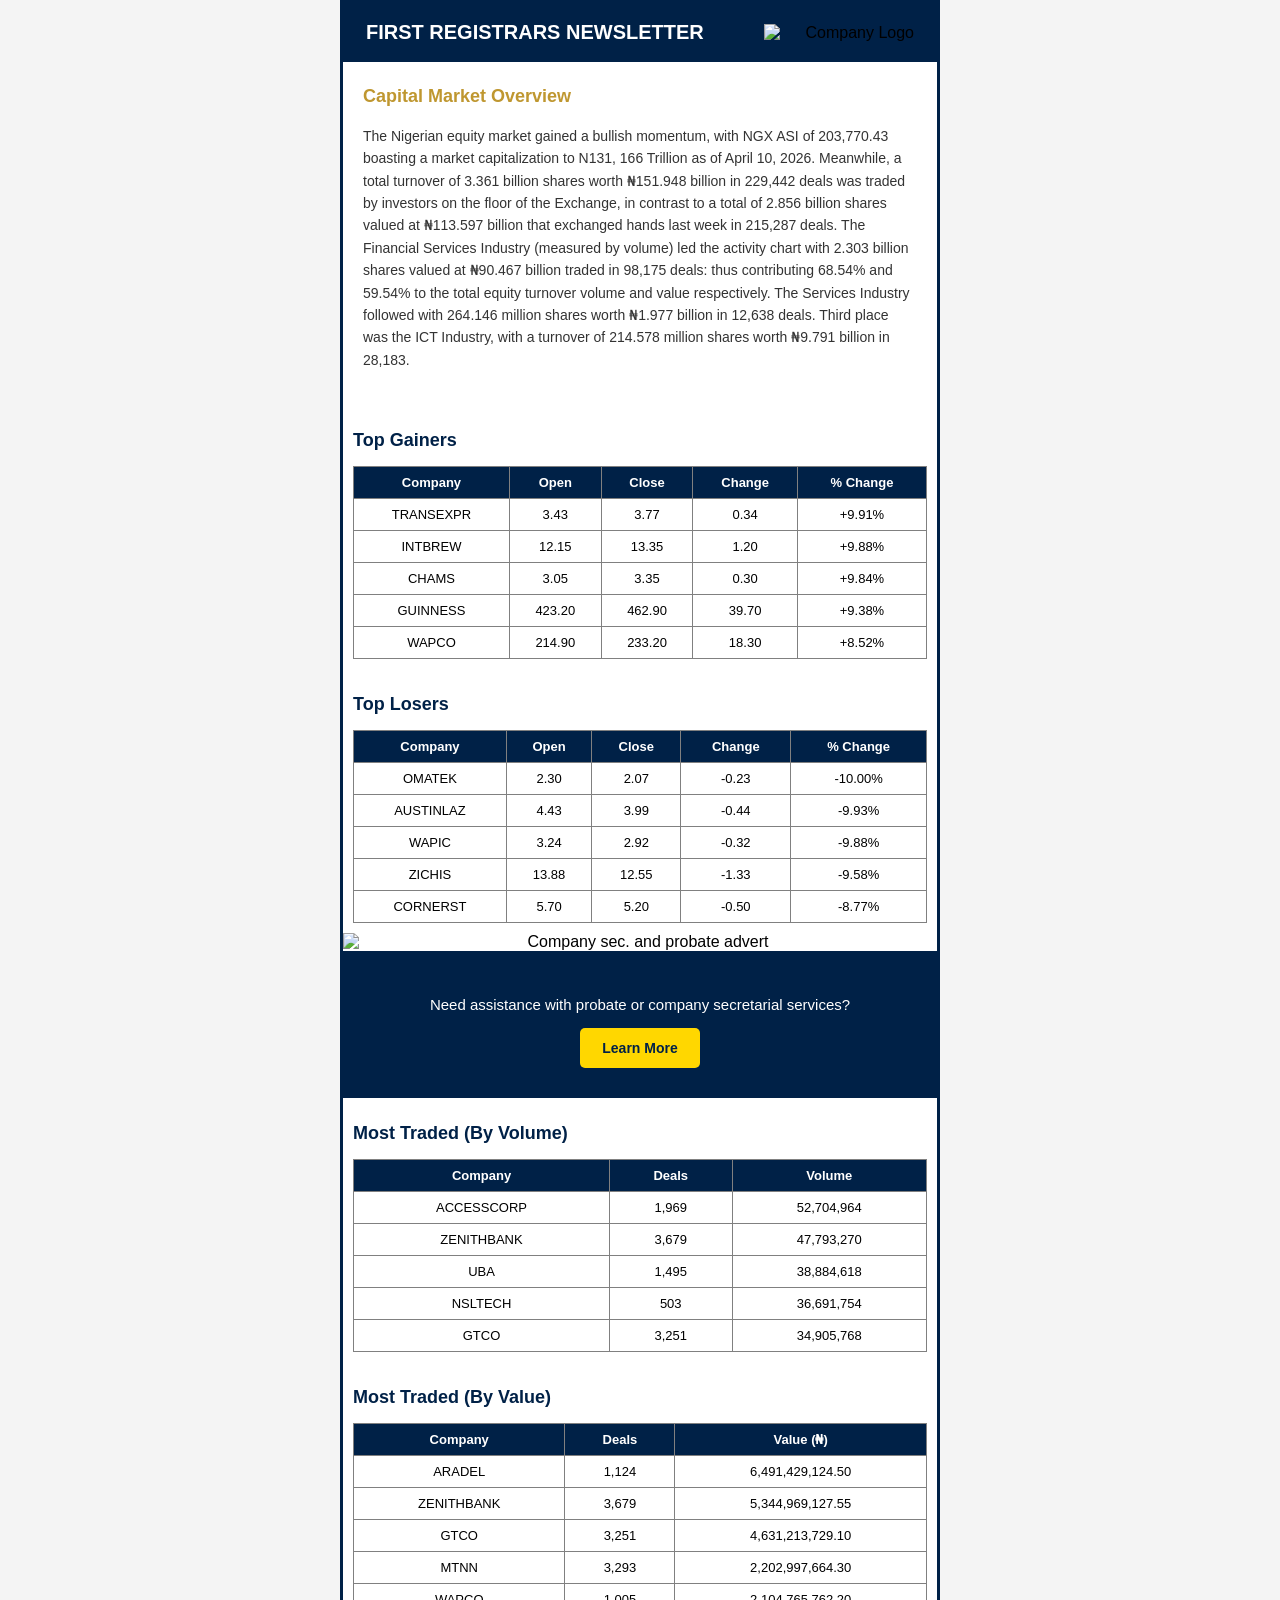
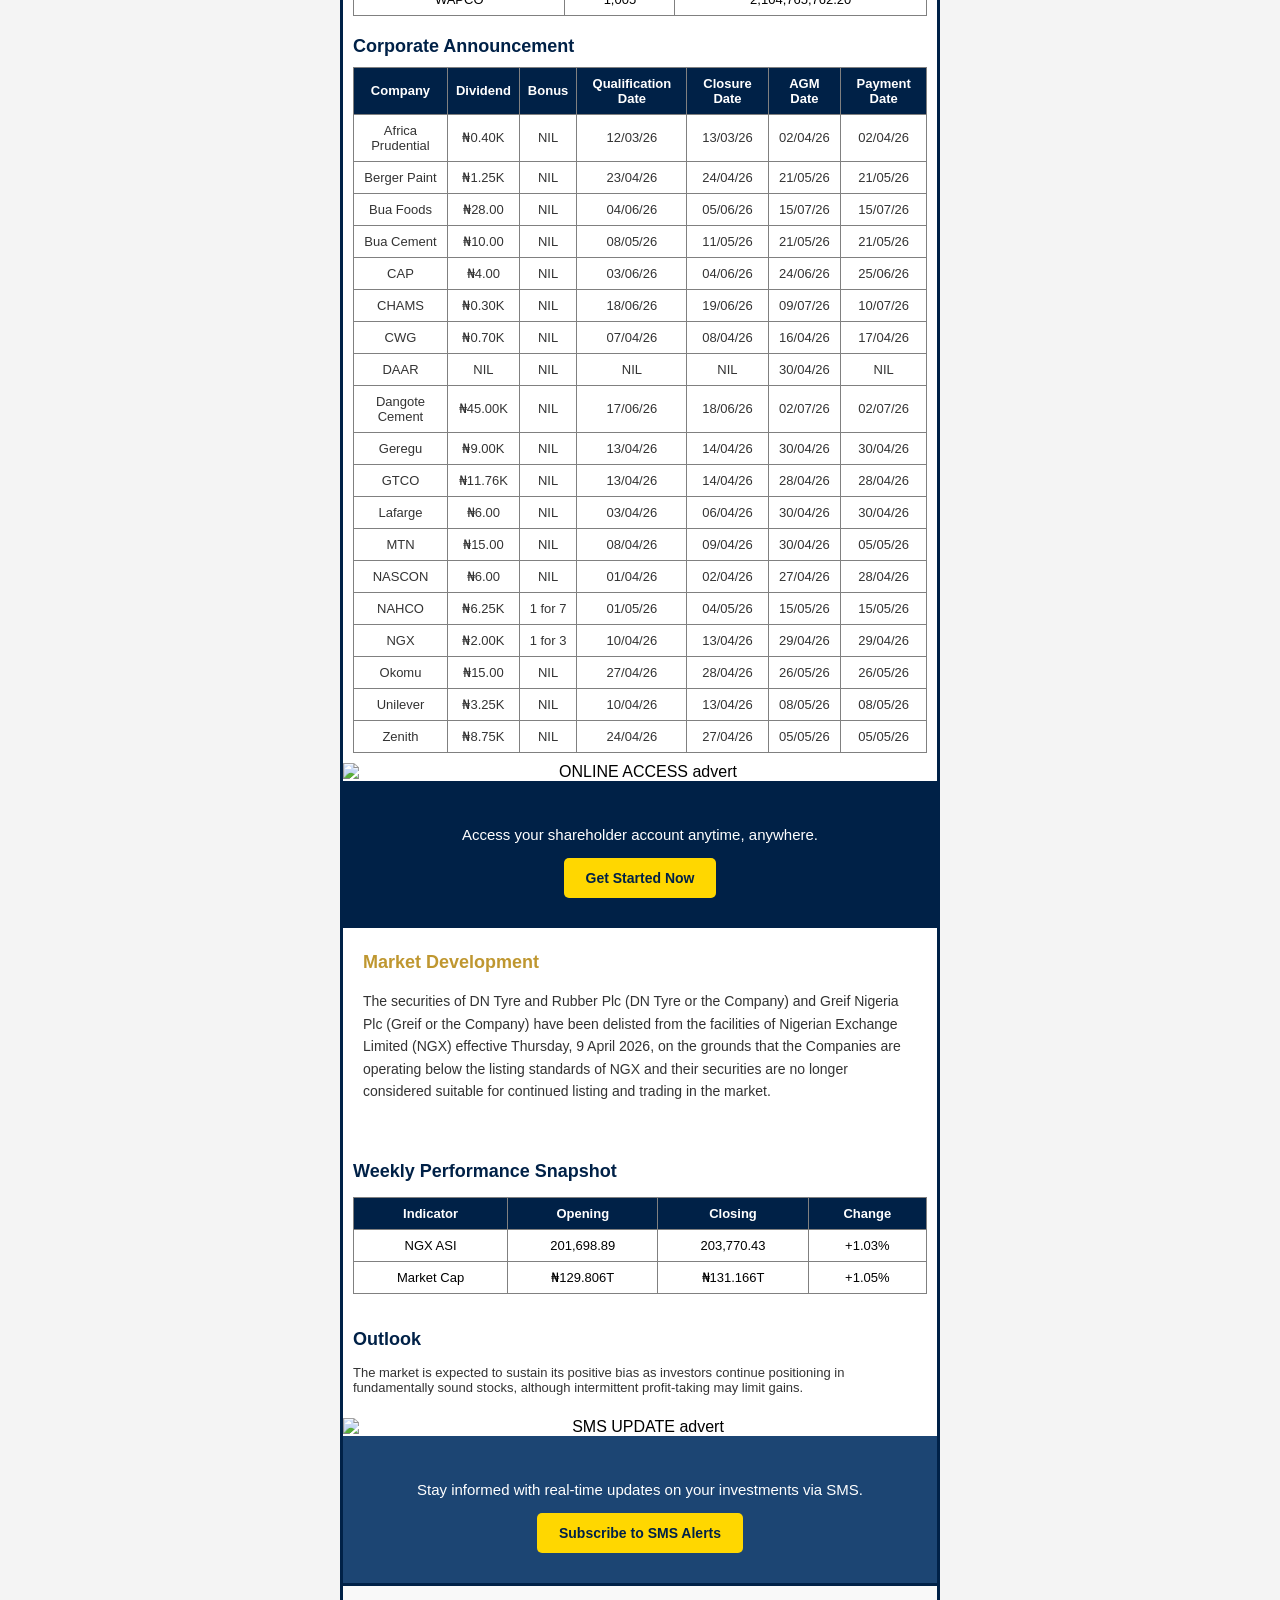
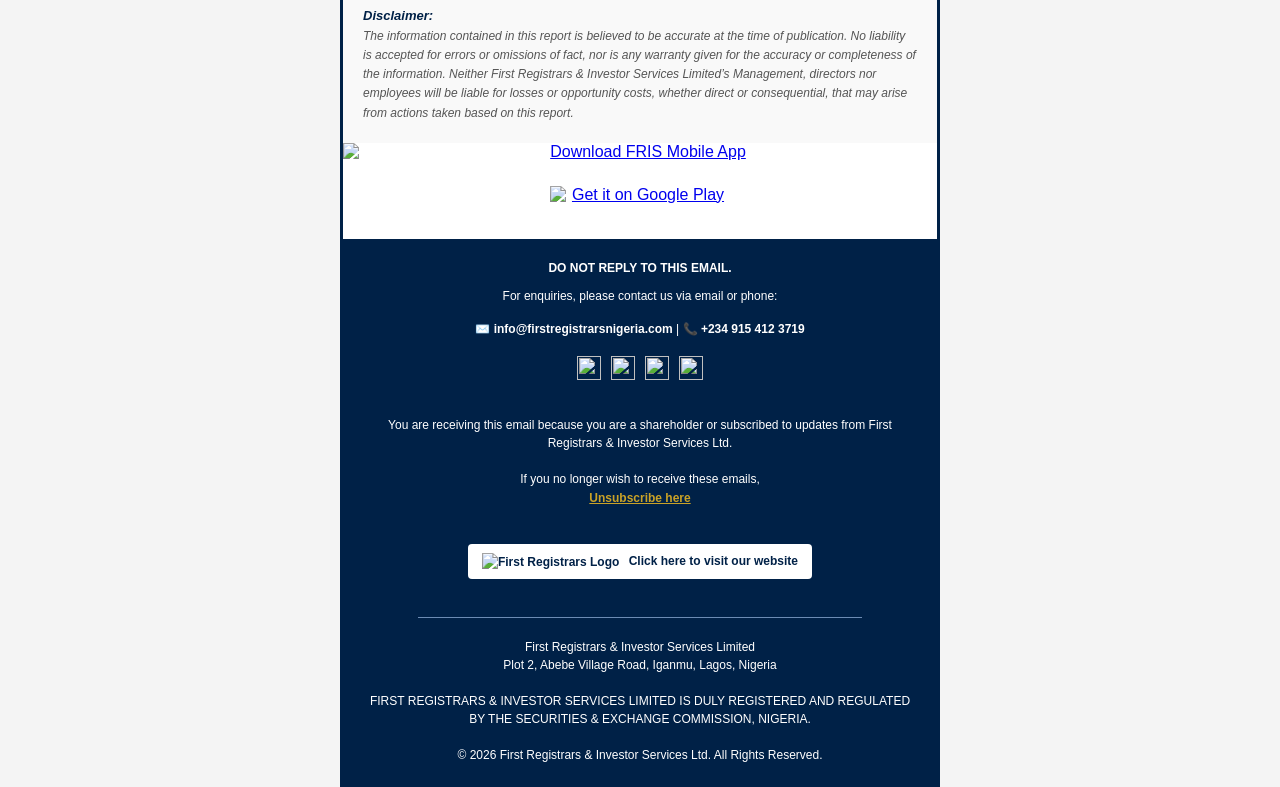
==== newsletter.html @ 82a1d59d "Add files via upload" ====
<!DOCTYPE html>
<html>
<head>
<meta charset="UTF-8">
<meta name="viewport" content="width=device-width, initial-scale=1.0">

<style>
@media screen and (max-width:600px){
  .container{width:100% !important;}
  .padding{padding:15px !important;}
  .fluid-img{width:100% !important; height:auto !important;}
  .text-center{text-align:center !important;}
}
</style>

</head>
<body style="margin:0; padding:0; background:#f4f4f4; font-family:Arial, sans-serif;">
<table width="100%" cellpadding="0" cellspacing="0" role="presentation">
  <tr>
    <td align="center">
		
		<!-- Main Container -->
      
     <table width="600" class="container" cellpadding="0" cellspacing="0" role="presentation"
style="background:#ffffff; border:3px solid #002147;">
        
		 
		<!-- HEADER -->
<tr>
<td style="background:#002147; padding:15px 20px;" class="padding">

<table width="100%" role="presentation">
<tr>

<td style="color:#ffffff; font-size:20px; font-weight:bold;">
FIRST REGISTRARS NEWSLETTER
</td>

<td align="right">
<img src="https://res.cloudinary.com/dc6kfrchh/image/upload/v1773498320/first_registrars_logo_mn7bsu.png"
width="150" alt="Company Logo" style="display:block;">
</td>

</tr>
</table>

</td>
</tr>
        
        <!-- SECTION 1: Capital Market -->
        <tr>
          <td style="padding:20px; font-size:14px; line-height:1.6; color:#333333;"><h2 style="font-size:18px; font-weight:bold; color:#BF9730; margin:0 0 10px;">Capital Market Overview</h2>
            <p> The Nigerian equity market gained a bullish momentum, with NGX ASI of 203,770.43 boasting a market capitalization to N131, 166 Trillion as of April 10, 2026. Meanwhile, a total turnover of 3.361 billion shares worth ₦151.948 billion in 229,442 deals was traded by investors on the floor of the Exchange, in contrast to a total of 2.856 billion shares valued at ₦113.597 billion that exchanged hands last week in 215,287 deals. The Financial Services Industry (measured by volume) led the activity chart with 2.303 billion shares valued at ₦90.467 billion traded in 98,175 deals: thus contributing 68.54% and 59.54% to the total equity turnover volume and value respectively. The Services Industry followed with 264.146 million shares worth ₦1.977 billion in 12,638 deals. Third place was the ICT Industry, with a turnover of 214.578 million shares worth ₦9.791 billion in 28,183. </p></td>
        </tr>
        
        <!-- TOP GAINERS -->
<tr>
  <td style="padding:10px;">
    <h2 style="font-size:18px; color:#002147;">Top Gainers</h2>
    <table border="1" cellpadding="8" cellspacing="0" width="100%" style="border-collapse:collapse; font-size:13px; text-align:center;">
      <tr style="background-color:#002147; color:#fff;">
        <th>Company</th><th>Open</th><th>Close</th><th>Change</th><th>% Change</th>
      </tr>
      <tr><td>TRANSEXPR</td><td>3.43</td><td>3.77</td><td>0.34</td><td>+9.91%</td></tr>
      <tr><td>INTBREW</td><td>12.15</td><td>13.35</td><td>1.20</td><td>+9.88%</td></tr>
      <tr><td>CHAMS</td><td>3.05</td><td>3.35</td><td>0.30</td><td>+9.84%</td></tr>
      <tr><td>GUINNESS</td><td>423.20</td><td>462.90</td><td>39.70</td><td>+9.38%</td></tr>
      <tr><td>WAPCO</td><td>214.90</td><td>233.20</td><td>18.30</td><td>+8.52%</td></tr>
    </table>
  </td>
</tr>
        
        <!-- TOP LOSERS -->
<tr>
  <td style="padding:10px;">
    <h2 style="font-size:18px; color:#002147;">Top Losers</h2>
    <table border="1" cellpadding="8" cellspacing="0" width="100%" style="border-collapse:collapse; font-size:13px; text-align:center;">
      <tr style="background-color:#002147; color:#fff;">
        <th>Company</th><th>Open</th><th>Close</th><th>Change</th><th>% Change</th>
      </tr>
      <tr><td>OMATEK</td><td>2.30</td><td>2.07</td><td>-0.23</td><td>-10.00%</td></tr>
      <tr><td>AUSTINLAZ</td><td>4.43</td><td>3.99</td><td>-0.44</td><td>-9.93%</td></tr>
      <tr><td>WAPIC</td><td>3.24</td><td>2.92</td><td>-0.32</td><td>-9.88%</td></tr>
      <tr><td>ZICHIS</td><td>13.88</td><td>12.55</td><td>-1.33</td><td>-9.58%</td></tr>
      <tr><td>CORNERST</td><td>5.70</td><td>5.20</td><td>-0.50</td><td>-8.77%</td></tr>
    </table>
  </td>
</tr>
      
		   <tr>
  <td align="center">
    <img src="https://res.cloudinary.com/dc6kfrchh/image/upload/v1775563250/probate_page-0001_ig8oey.jpg"
         alt="Company sec. and probate advert"
         width="600"
         style="display:block; width:100%; height:auto; border:0;">
  </td>
</tr>
		 
<tr>
  <td align="center" style="background-color:#002147; padding:30px;">
    
    <p style="font-size:15px; color:#ffffff; margin-bottom:15px;">
      Need assistance with probate or company secretarial services?
    </p>

    <a href="https://firstregistrarsnigeria.com/services/probate"
       style="background:#FFD700; color:#002147; padding:12px 22px; text-decoration:none; border-radius:5px; font-size:14px; display:inline-block; font-weight:bold;">
       Learn More
    </a>

  </td>
</tr>
		 
		 <!-- MOST TRADED BY VOLUME -->
<tr>
  <td style="padding:10px;">
    <h2 style="font-size:18px; color:#002147;">Most Traded (By Volume)</h2>
    <table border="1" cellpadding="8" cellspacing="0" width="100%" style="border-collapse:collapse; font-size:13px; text-align:center;">
      <tr style="background-color:#002147; color:#fff;">
        <th>Company</th><th>Deals</th><th>Volume</th>
      </tr>
      <tr><td>ACCESSCORP</td><td>1,969</td><td>52,704,964</td></tr>
      <tr><td>ZENITHBANK</td><td>3,679</td><td>47,793,270</td></tr>
      <tr><td>UBA</td><td>1,495</td><td>38,884,618</td></tr>
      <tr><td>NSLTECH</td><td>503</td><td>36,691,754</td></tr>
      <tr><td>GTCO</td><td>3,251</td><td>34,905,768</td></tr>
    </table>
  </td>
</tr>
 
        
        <!-- MOST TRADED BY VALUE -->
<tr>
  <td style="padding:10px;">
    <h2 style="font-size:18px; color:#002147;">Most Traded (By Value)</h2>
    <table border="1" cellpadding="8" cellspacing="0" width="100%" style="border-collapse:collapse; font-size:13px; text-align:center;">
      <tr style="background-color:#002147; color:#fff;">
        <th>Company</th><th>Deals</th><th>Value (₦)</th>
      </tr>
      <tr><td>ARADEL</td><td>1,124</td><td>6,491,429,124.50</td></tr>
      <tr><td>ZENITHBANK</td><td>3,679</td><td>5,344,969,127.55</td></tr>
      <tr><td>GTCO</td><td>3,251</td><td>4,631,213,729.10</td></tr>
      <tr><td>MTNN</td><td>3,293</td><td>2,202,997,664.30</td></tr>
      <tr><td>WAPCO</td><td>1,005</td><td>2,104,765,762.20</td></tr>
    </table>
  </td>
</tr>
		 
		 <tr>
  <td style="padding:10px;">
    <h2 style="font-size:18px; color:#002147; margin:0 0 10px;">
      Corporate Announcement
    </h2>

    <table border="1" cellpadding="8" cellspacing="0" width="100%" 
      style="border-collapse:collapse; font-size:13px; text-align:center; color:#333;">

      <tr style="background-color:#002147; color:#ffffff;">
        <th>Company</th>
        <th>Dividend</th>
        <th>Bonus</th>
        <th>Qualification Date</th>
        <th>Closure Date</th>
        <th>AGM Date</th>
        <th>Payment Date</th>
      </tr>

      <tr><td>Africa Prudential</td><td>₦0.40K</td><td>NIL</td><td>12/03/26</td><td>13/03/26</td><td>02/04/26</td><td>02/04/26</td></tr>
      <tr><td>Berger Paint</td><td>₦1.25K</td><td>NIL</td><td>23/04/26</td><td>24/04/26</td><td>21/05/26</td><td>21/05/26</td></tr>
      <tr><td>Bua Foods</td><td>₦28.00</td><td>NIL</td><td>04/06/26</td><td>05/06/26</td><td>15/07/26</td><td>15/07/26</td></tr>
      <tr><td>Bua Cement</td><td>₦10.00</td><td>NIL</td><td>08/05/26</td><td>11/05/26</td><td>21/05/26</td><td>21/05/26</td></tr>
      <tr><td>CAP</td><td>₦4.00</td><td>NIL</td><td>03/06/26</td><td>04/06/26</td><td>24/06/26</td><td>25/06/26</td></tr>
      <tr><td>CHAMS</td><td>₦0.30K</td><td>NIL</td><td>18/06/26</td><td>19/06/26</td><td>09/07/26</td><td>10/07/26</td></tr>
      <tr><td>CWG</td><td>₦0.70K</td><td>NIL</td><td>07/04/26</td><td>08/04/26</td><td>16/04/26</td><td>17/04/26</td></tr>
      <tr><td>DAAR</td><td>NIL</td><td>NIL</td><td>NIL</td><td>NIL</td><td>30/04/26</td><td>NIL</td></tr>
      <tr><td>Dangote Cement</td><td>₦45.00K</td><td>NIL</td><td>17/06/26</td><td>18/06/26</td><td>02/07/26</td><td>02/07/26</td></tr>
      <tr><td>Geregu</td><td>₦9.00K</td><td>NIL</td><td>13/04/26</td><td>14/04/26</td><td>30/04/26</td><td>30/04/26</td></tr>
      <tr><td>GTCO</td><td>₦11.76K</td><td>NIL</td><td>13/04/26</td><td>14/04/26</td><td>28/04/26</td><td>28/04/26</td></tr>
      <tr><td>Lafarge</td><td>₦6.00</td><td>NIL</td><td>03/04/26</td><td>06/04/26</td><td>30/04/26</td><td>30/04/26</td></tr>
      <tr><td>MTN</td><td>₦15.00</td><td>NIL</td><td>08/04/26</td><td>09/04/26</td><td>30/04/26</td><td>05/05/26</td></tr>
      <tr><td>NASCON</td><td>₦6.00</td><td>NIL</td><td>01/04/26</td><td>02/04/26</td><td>27/04/26</td><td>28/04/26</td></tr>
      <tr><td>NAHCO</td><td>₦6.25K</td><td>1 for 7</td><td>01/05/26</td><td>04/05/26</td><td>15/05/26</td><td>15/05/26</td></tr>
      <tr><td>NGX</td><td>₦2.00K</td><td>1 for 3</td><td>10/04/26</td><td>13/04/26</td><td>29/04/26</td><td>29/04/26</td></tr>
      <tr><td>Okomu</td><td>₦15.00</td><td>NIL</td><td>27/04/26</td><td>28/04/26</td><td>26/05/26</td><td>26/05/26</td></tr>
      <tr><td>Unilever</td><td>₦3.25K</td><td>NIL</td><td>10/04/26</td><td>13/04/26</td><td>08/05/26</td><td>08/05/26</td></tr>
      <tr><td>Zenith</td><td>₦8.75K</td><td>NIL</td><td>24/04/26</td><td>27/04/26</td><td>05/05/26</td><td>05/05/26</td></tr>

    </table>
  </td>
</tr>
		 
		  <tr>
  <td align="center">
    <img src="https://res.cloudinary.com/dc6kfrchh/image/upload/v1775562815/FRISBITS_Newsletter_o6woja.jpg"
         alt="ONLINE ACCESS advert"
         width="600"
         style="display:block; width:100%; height:auto; border:0;">
  </td>
</tr>

<tr>
  <td align="center" style="background-color:#002147; padding:30px;">
    
    <p style="font-size:15px; color:#ffffff; margin-bottom:15px;">
      Access your shareholder account anytime, anywhere.
    </p>

    <a href="https://access.firstregistrarsnigeria.com/register"
       style="background:#FFD700; color:#002147; padding:12px 22px; text-decoration:none; border-radius:5px; font-size:14px; display:inline-block; font-weight:bold;">
       Get Started Now
    </a>

  </td>
</tr>
        
        <!-- SECTION 6: Capital -->
        <tr>
          <td style="padding:20px; font-size:14px; line-height:1.6; color:#333333;"><h2 style="font-size:18px; font-weight:bold; color:#BF9730; margin:0 0 10px;"> Market Development </h2>
            <p> The securities of DN Tyre and Rubber Plc (DN Tyre or the Company) and Greif Nigeria Plc (Greif or the Company) have been delisted from the facilities of Nigerian Exchange Limited (NGX) effective Thursday, 9 April 2026, on the grounds that the Companies are operating below the listing standards of NGX and their securities are no longer considered suitable for continued listing and trading in the market. </p></td>
        </tr>
		 
   
		 
		 
        
          <!-- WEEKLY PERFORMANCE SNAPSHOT -->
<tr>
  <td style="padding:10px;">
    <h2 style="font-size:18px; color:#002147;">Weekly Performance Snapshot</h2>
    <table border="1" cellpadding="8" cellspacing="0" width="100%" style="border-collapse:collapse; font-size:13px; text-align:center;">
      <tr style="background-color:#002147; color:#fff;">
        <th>Indicator</th><th>Opening</th><th>Closing</th><th>Change</th>
      </tr>
      <tr><td>NGX ASI</td><td>201,698.89</td><td>203,770.43</td><td>+1.03%</td></tr>
      <tr><td>Market Cap</td><td>₦129.806T</td><td>₦131.166T</td><td>+1.05%</td></tr>
    </table>
  </td>
</tr>
        
        <!-- OUTLOOK -->
<tr>
  <td style="padding:10px;">
    <h2 style="font-size:18px; color:#002147;">Outlook</h2>
    <p style="font-size:13px; color:#333;">
      The market is expected to sustain its positive bias as investors continue positioning in fundamentally sound stocks, 
      although intermittent profit-taking may limit gains.
    </p>
  </td>
</tr>

        
<!--
        <tr>
          <td style="padding:20px; font-size:14px; line-height:1.6; color:#333333;"><h2 style="font-size:18px; color:#BF9730; margin:0 0 10px; font-weight:bold;">More text</h2>
            <p> Nigeria’s apex capital market regulator, Securities and Exchange Commission (SEC) is set to launch a new identification device that will allow investors to determine whether any firm or individual is statutorily empowered to offer investment products and services.
              
              The dedicated Unstructured Supplementary Service Data (USSD) code system does not require internet service. It works seamlessly with all mobile phones. The USSD initiative is aimed at making verification processes more accessible, particularly for Nigerians in areas with limited internet access. </p></td>
        </tr>
-->
     <tr>
  <td align="center">
    <img src="https://res.cloudinary.com/dc6kfrchh/image/upload/v1775563763/FRISBITS_Newsletter_1_v2nivn.jpg"
         alt="SMS UPDATE advert"
         width="600"
         style="display:block; width:100%; height:auto; border:0;">
  </td>
</tr>

<tr>
  <td align="center" style="background-color:#1C4573; padding:30px;">
    
    <p style="font-size:15px; color:#ffffff; margin-bottom:15px;">
      Stay informed with real-time updates on your investments via SMS.
    </p>

    <a href="https://access.firstregistrarsnigeria.com/login"
       style="background:#FFD700; color:#002147; padding:12px 22px; text-decoration:none; border-radius:5px; font-size:14px; display:inline-block; font-weight:bold;">
       Subscribe to SMS Alerts
    </a>

  </td>
</tr>
        
        <!-- SECTION 8: Disclaimer -->
        <tr>
          <td style="
    padding:20px;
    font-size:12px;
    line-height:1.6;
    color:#555555;
    background:#f9f9f9;
    border-top:3px solid #002147; /* Deep blue accent line */
    font-family:Arial, sans-serif;
  "><strong style="color:#002147; font-style:italic; font-size:13px;">Disclaimer:</strong><br>
            <em> The information contained in this report is believed to be accurate at the time of publication. 
            No liability is accepted for errors or omissions of fact, nor is any warranty given for the accuracy or completeness of the information. 
            Neither First Registrars &amp;
            Investor Services Limited’s Management, directors nor employees will be liable for losses or opportunity costs, 
            whether direct or consequential, that may arise from actions taken based on this report. </em></td>
        </tr>
		 
		<!-- APP DOWNLOAD SECTION START -->

<!-- CLICKABLE BANNER -->
<tr>
  <td align="center" style="padding:0;">
    <a href="https://play.google.com/store/apps/details?id=com.itech.frismobile&utm_source=email&utm_medium=newsletter&utm_campaign=fris_app" target="_blank">
      <img src="https://res.cloudinary.com/dc6kfrchh/image/upload/v1775565838/FRIS_Mobile_App__Now_on_Google_Play_u62hdx.png"
           alt="Download FRIS Mobile App"
           width="600"
           style="display:block; width:100%; max-width:600px; height:auto; border:0;">
    </a>
  </td>
</tr>

<!-- SPACING -->
<tr>
  <td height="10" style="font-size:0; line-height:0;">&nbsp;</td>
</tr>

<!-- GOOGLE PLAY BUTTON -->
<tr>
  <td align="center" style="padding:10px;">
    <table border="0" cellpadding="0" cellspacing="0" align="center">
      <tr>
        <td align="center" style="padding:5px;">
          <a href="https://play.google.com/store/apps/details?id=com.itech.frismobile&utm_source=email&utm_medium=newsletter&utm_campaign=fris_app" target="_blank">
            <img src="https://upload.wikimedia.org/wikipedia/commons/7/78/Google_Play_Store_badge_EN.svg"
                 alt="Get it on Google Play"
                 width="180"
                 style="display:block; border:0;">
          </a>
        </td>
      </tr>
    </table>
  </td>
</tr>

<!-- FALLBACK TEXT CTA (FOR IMAGES OFF) -->
<tr>
  <td align="center" style="padding:10px;">
    <a href="https://play.google.com/store/apps/details?id=com.itech.frismobile"
       style="font-size:13px; font-family:Arial, sans-serif; color:#002147; text-decoration:underline;">
      
    </a>
  </td>
</tr>

<!-- APP DOWNLOAD SECTION END -->
		 
		 
		 
		 
<!--
        <tr>
          <td align="center"><img src="https://res.cloudinary.com/dc6kfrchh/image/upload/v1775565838/FRIS_Mobile_App__Now_on_Google_Play_u62hdx.png"
         alt="FRIS MOBILE  advert"
         width="600"
         style="display:block; width:100%; height:auto; border:0;"></td>
        </tr>
-->
        
        <!-- SECTION 9: Quick Links -->
     
        
        <!-- Footer -->
          <tr>
  <td bgcolor="#002147" align="center" style="padding:20px; color:#ffffff; font-size:12px; line-height:1.5;">


<!-- DO NOT REPLY Notice -->
<p style="margin:0 0 10px 0; font-weight:bold;">DO NOT REPLY TO THIS EMAIL.</p>
<p style="margin:0 0 15px 0;">
  For enquiries, please contact us via email or phone:
</p>

<!-- Main Contact Info -->
<a href="mailto:info@firstregistrarsnigeria.com"
   style="color:#ffffff; text-decoration:none; font-weight:bold;">
   ✉️ info@firstregistrarsnigeria.com
</a> | 
<a href="tel:+2349154123719"
   style="color:#ffffff; text-decoration:none; font-weight:bold;">
   📞 +234 915 412 3719
</a>

<br><br>

<!-- Social Icons -->
<table border="0" cellpadding="0" cellspacing="0" align="center">
  <tr>
    <td align="center" style="padding:0 5px;">
      <a href="https://www.facebook.com/share/14JDyFVJGzm/">
        <img src="https://res.cloudinary.com/dc6kfrchh/image/upload/v1765447951/facebook_u7ejvv.jpg" width="24" height="24" style="display:block; border:0;">
      </a>
    </td>
    <td align="center" style="padding:0 5px;">
      <a href="https://www.linkedin.com/company/first-registrars-nigeria-limited/">
        <img src="https://res.cloudinary.com/dc6kfrchh/image/upload/v1765449595/linkin_alev6n.png" width="24" height="24" style="display:block; border:0;">
      </a>
    </td>
    <td align="center" style="padding:0 5px;">
      <a href="https://www.instagram.com/firstregistrars">
        <img src="https://res.cloudinary.com/dc6kfrchh/image/upload/v1765449595/insta_z2pcgm.jpg" width="24" height="24" style="display:block; border:0;">
      </a>
    </td>
    <td align="center" style="padding:0 5px;">
      <a href="https://youtube.com/@firstregistrars7525">
        <img src="https://res.cloudinary.com/dc6kfrchh/image/upload/v1765449595/youtube_ais55n.png" width="24" height="24" style="display:block; border:0;">
      </a>
    </td>
  </tr>
</table>

<br><br>

You are receiving this email because you are a shareholder or subscribed to updates from First Registrars &amp; Investor Services Ltd.

<br><br>
    
    <p style="font-size:12px; color:#ffffff; text-align:center; margin:0; line-height:1.6;">
 If you no longer wish to receive these emails,
  <br>
  <a href="https://forms.cloud.microsoft/r/TqpUiGAY6U" 
     style="color:#C9A227; text-decoration:underline; font-weight:bold;">
    Unsubscribe here
  </a>
</p>



<br><br>
    <a href="https://www.firstregistrarsnigeria.com"
style="display:inline-block; background-color:#ffffff; color:#002147; 
text-decoration:none; font-weight:bold; padding:8px 14px; 
border-radius:4px;">

<img src="https://res.cloudinary.com/dc6kfrchh/image/upload/v1773498320/first_registrars_logo_mn7bsu.png"
alt="First Registrars Logo"
width="60"
height="20"
style="vertical-align:middle; margin-right:6px; border:0;">

Click here to visit our website
</a>
<br><br>

<!-- Divider -->
<hr style="border:none; border-top:1px solid #6c8bb3; width:80%; margin:20px auto;">

<!-- Company Address -->
First Registrars &amp; Investor Services Limited<br>
Plot 2, Abebe Village Road, Iganmu, Lagos, Nigeria

<br><br>

<!-- Regulatory Statement -->
FIRST REGISTRARS &amp; INVESTOR SERVICES LIMITED IS DULY REGISTERED AND REGULATED BY THE SECURITIES &amp; EXCHANGE COMMISSION, NIGERIA.

<br><br>

© 2026 First Registrars &amp; Investor Services Ltd. All Rights Reserved.


  </td>
</tr>

      </table></td>
  </tr>
</table>
</body>
</html>
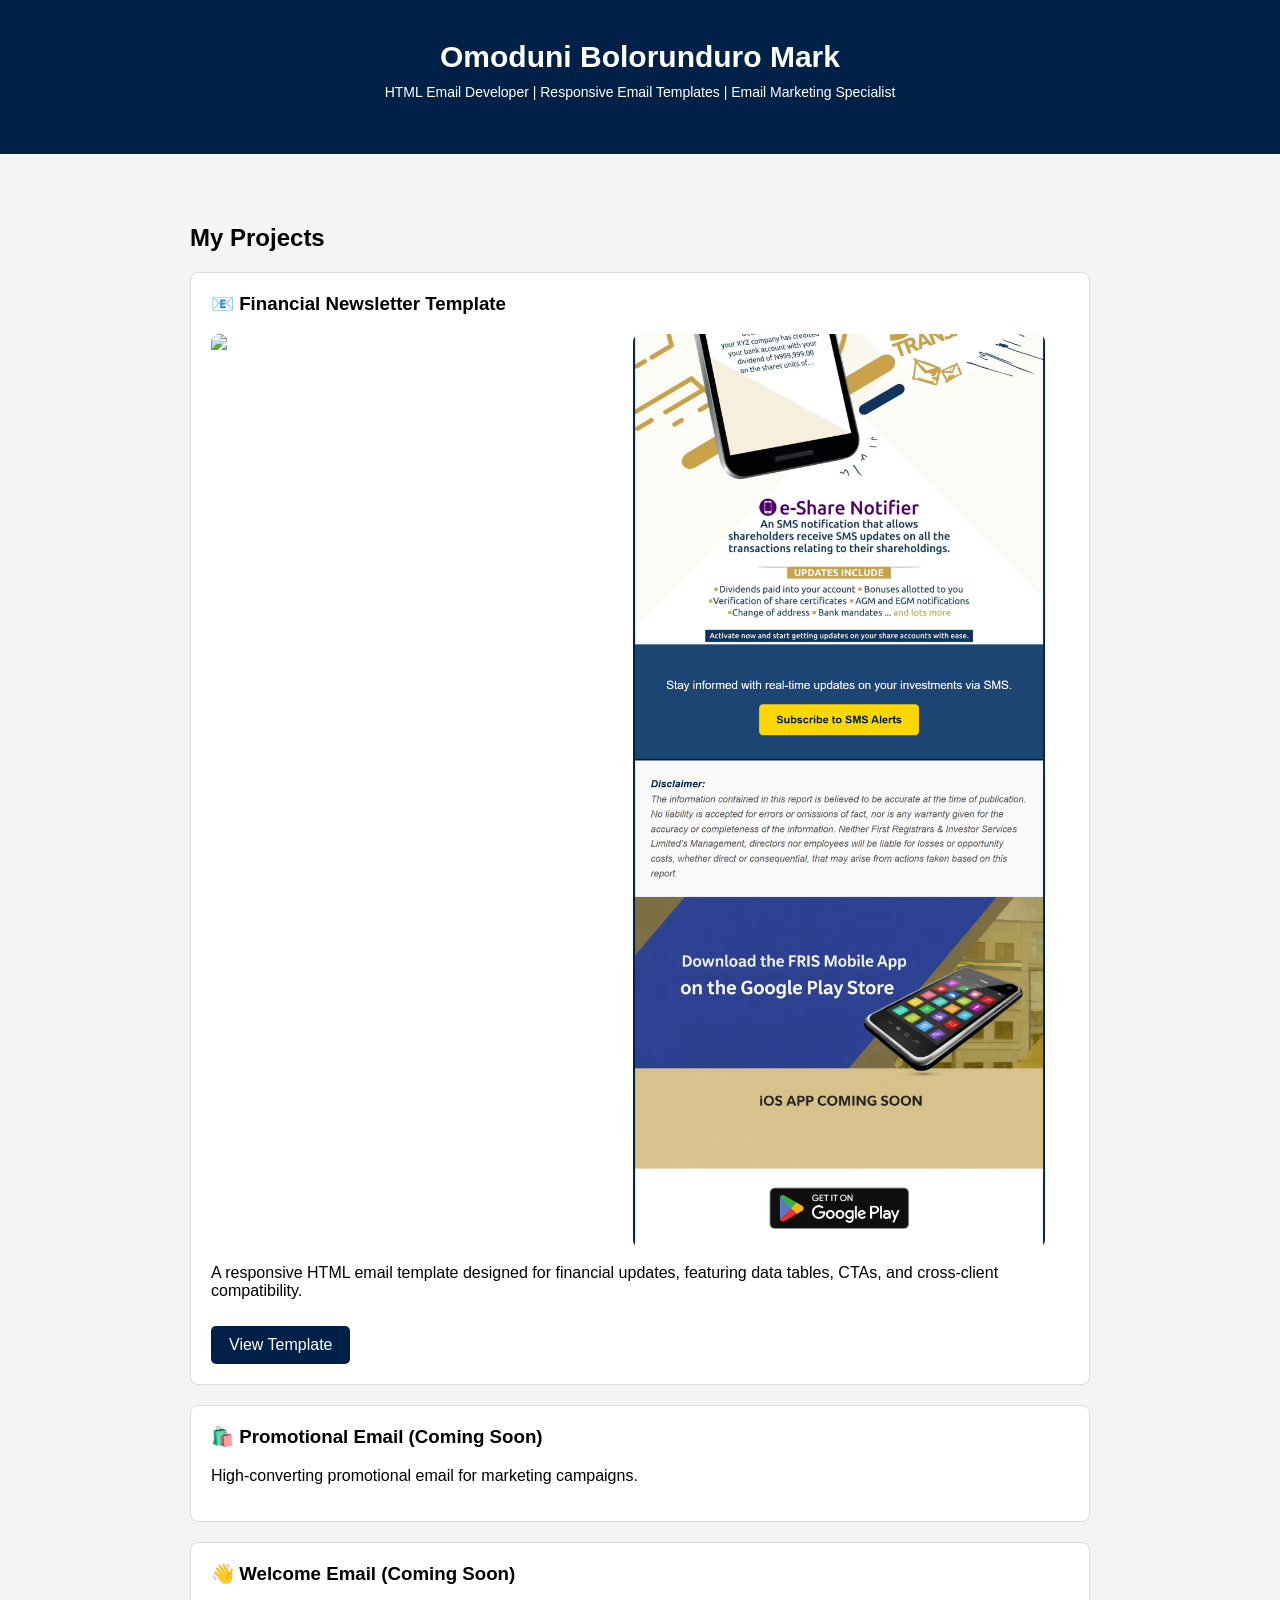
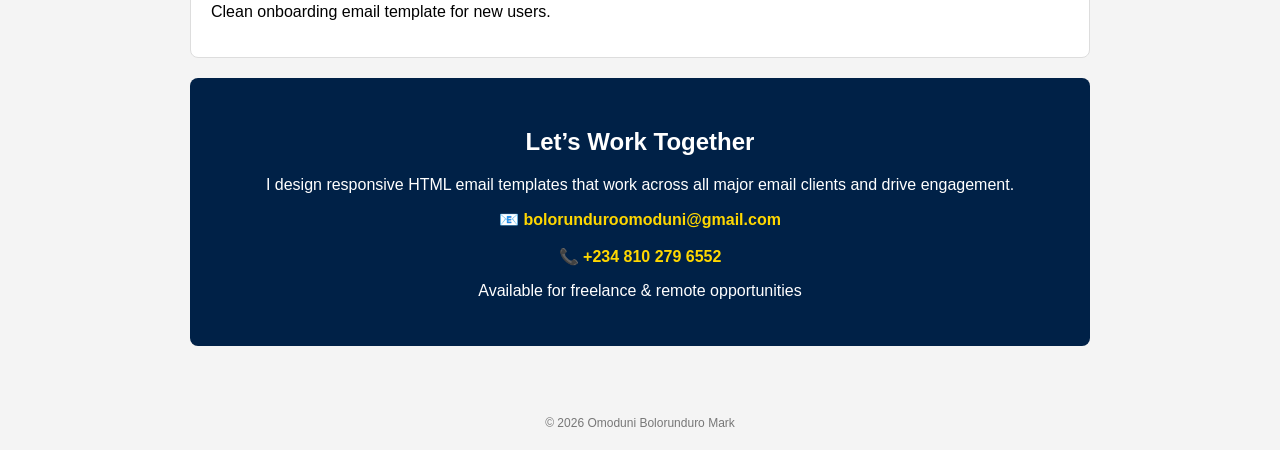
==== commit 3cfb1fc7: "Update newsletter.html" ====
--- a/newsletter.html
+++ b/newsletter.html
@@ -3,470 +3,187 @@
 <head>
 <meta charset="UTF-8">
 <meta name="viewport" content="width=device-width, initial-scale=1.0">
+<title>Email Portfolio</title>
 
 <style>
+body{
+  margin:0;
+  font-family:Arial, sans-serif;
+  background:#f4f4f4;
+}
+
+/* HEADER */
+.header{
+  background:#002147;
+  color:#ffffff;
+  padding:40px 20px;
+  text-align:center;
+}
+  
+  .image-grid{
+  display:flex;
+  gap:10px;
+  flex-wrap:wrap;
+}
+
+.image-grid img{
+  width:48%;
+}
+
+.header h1{
+  margin:0;
+  font-size:30px;
+}
+
+.header p{
+  margin-top:10px;
+  font-size:14px;
+}
+
+/* CONTAINER */
+.container{
+  max-width:900px;
+  margin:30px auto;
+  padding:20px;
+}
+
+/* CARD */
+.card{
+  background:#ffffff;
+  padding:20px;
+  margin-bottom:20px;
+  border-radius:8px;
+  border:1px solid #ddd;
+}
+
+.card h3{
+  margin-top:0;
+}
+  
+  /* IMAGE STYLING */
+.project-img{
+  width:100%;
+  border-radius:8px;
+  transition:0.3s ease;
+}
+
+/* HOVER EFFECT */
+.project-img:hover{
+  transform:scale(1.02);
+}
+
+/* BUTTON */
+.button{
+  display:inline-block;
+  background:#002147;
+  color:#ffffff;
+  padding:10px 18px;
+  text-decoration:none;
+  margin-top:10px;
+  border-radius:5px;
+  transition:0.3s ease;
+}
+
+.button:hover{
+  background:#001530;
+}
+
+/* CONTACT SECTION */
+.contact{
+  background:#002147;
+  color:#ffffff;
+  padding:30px;
+  text-align:center;
+  border-radius:8px;
+}
+
+.contact a{
+  color:#FFD700;
+  text-decoration:none;
+  font-weight:bold;
+}
+
+/* FOOTER */
+.footer{
+  text-align:center;
+  padding:20px;
+  font-size:12px;
+  color:#777;
+}
+
+/* MOBILE */
 @media screen and (max-width:600px){
-  .container{width:100% !important;}
-  .padding{padding:15px !important;}
-  .fluid-img{width:100% !important; height:auto !important;}
-  .text-center{text-align:center !important;}
+  .container{
+    padding:10px;
+  }
 }
 </style>
 
 </head>
-<body style="margin:0; padding:0; background:#f4f4f4; font-family:Arial, sans-serif;">
-<table width="100%" cellpadding="0" cellspacing="0" role="presentation">
-  <tr>
-    <td align="center">
-		
-		<!-- Main Container -->
-      
-     <table width="600" class="container" cellpadding="0" cellspacing="0" role="presentation"
-style="background:#ffffff; border:3px solid #002147;">
-        
-		 
-		<!-- HEADER -->
-<tr>
-<td style="background:#002147; padding:15px 20px;" class="padding">
 
-<table width="100%" role="presentation">
-<tr>
+<body>
 
-<td style="color:#ffffff; font-size:20px; font-weight:bold;">
-FIRST REGISTRARS NEWSLETTER
-</td>
+<!-- HEADER -->
+<div class="header">
+  <h1>Omoduni Bolorunduro Mark</h1>
+  <p>HTML Email Developer | Responsive Email Templates | Email Marketing Specialist</p>
+</div>
 
-<td align="right">
-<img src="https://res.cloudinary.com/dc6kfrchh/image/upload/v1773498320/first_registrars_logo_mn7bsu.png"
-width="150" alt="Company Logo" style="display:block;">
-</td>
+<!-- MAIN -->
+<div class="container">
 
-</tr>
-</table>
+  <h2>My Projects</h2>
 
-</td>
-</tr>
-        
-        <!-- SECTION 1: Capital Market -->
-        <tr>
-          <td style="padding:20px; font-size:14px; line-height:1.6; color:#333333;"><h2 style="font-size:18px; font-weight:bold; color:#BF9730; margin:0 0 10px;">Capital Market Overview</h2>
-            <p> The Nigerian equity market gained a bullish momentum, with NGX ASI of 203,770.43 boasting a market capitalization to N131, 166 Trillion as of April 10, 2026. Meanwhile, a total turnover of 3.361 billion shares worth ₦151.948 billion in 229,442 deals was traded by investors on the floor of the Exchange, in contrast to a total of 2.856 billion shares valued at ₦113.597 billion that exchanged hands last week in 215,287 deals. The Financial Services Industry (measured by volume) led the activity chart with 2.303 billion shares valued at ₦90.467 billion traded in 98,175 deals: thus contributing 68.54% and 59.54% to the total equity turnover volume and value respectively. The Services Industry followed with 264.146 million shares worth ₦1.977 billion in 12,638 deals. Third place was the ICT Industry, with a turnover of 214.578 million shares worth ₦9.791 billion in 28,183. </p></td>
-        </tr>
-        
-        <!-- TOP GAINERS -->
-<tr>
-  <td style="padding:10px;">
-    <h2 style="font-size:18px; color:#002147;">Top Gainers</h2>
-    <table border="1" cellpadding="8" cellspacing="0" width="100%" style="border-collapse:collapse; font-size:13px; text-align:center;">
-      <tr style="background-color:#002147; color:#fff;">
-        <th>Company</th><th>Open</th><th>Close</th><th>Change</th><th>% Change</th>
-      </tr>
-      <tr><td>TRANSEXPR</td><td>3.43</td><td>3.77</td><td>0.34</td><td>+9.91%</td></tr>
-      <tr><td>INTBREW</td><td>12.15</td><td>13.35</td><td>1.20</td><td>+9.88%</td></tr>
-      <tr><td>CHAMS</td><td>3.05</td><td>3.35</td><td>0.30</td><td>+9.84%</td></tr>
-      <tr><td>GUINNESS</td><td>423.20</td><td>462.90</td><td>39.70</td><td>+9.38%</td></tr>
-      <tr><td>WAPCO</td><td>214.90</td><td>233.20</td><td>18.30</td><td>+8.52%</td></tr>
-    </table>
-  </td>
-</tr>
-        
-        <!-- TOP LOSERS -->
-<tr>
-  <td style="padding:10px;">
-    <h2 style="font-size:18px; color:#002147;">Top Losers</h2>
-    <table border="1" cellpadding="8" cellspacing="0" width="100%" style="border-collapse:collapse; font-size:13px; text-align:center;">
-      <tr style="background-color:#002147; color:#fff;">
-        <th>Company</th><th>Open</th><th>Close</th><th>Change</th><th>% Change</th>
-      </tr>
-      <tr><td>OMATEK</td><td>2.30</td><td>2.07</td><td>-0.23</td><td>-10.00%</td></tr>
-      <tr><td>AUSTINLAZ</td><td>4.43</td><td>3.99</td><td>-0.44</td><td>-9.93%</td></tr>
-      <tr><td>WAPIC</td><td>3.24</td><td>2.92</td><td>-0.32</td><td>-9.88%</td></tr>
-      <tr><td>ZICHIS</td><td>13.88</td><td>12.55</td><td>-1.33</td><td>-9.58%</td></tr>
-      <tr><td>CORNERST</td><td>5.70</td><td>5.20</td><td>-0.50</td><td>-8.77%</td></tr>
-    </table>
-  </td>
-</tr>
-      
-		   <tr>
-  <td align="center">
-    <img src="https://res.cloudinary.com/dc6kfrchh/image/upload/v1775563250/probate_page-0001_ig8oey.jpg"
-         alt="Company sec. and probate advert"
-         width="600"
-         style="display:block; width:100%; height:auto; border:0;">
-  </td>
-</tr>
-		 
-<tr>
-  <td align="center" style="background-color:#002147; padding:30px;">
+  <!-- PROJECT -->
+ <div class="card">
+  <h3>📧 Financial Newsletter Template</h3>
+
+  <div class="image-grid">
+    <img src="newsletter-desktop.png" class="project-img">
+    <img src="newsletter-mobile.png" class="project-img">
     
-    <p style="font-size:15px; color:#ffffff; margin-bottom:15px;">
-      Need assistance with probate or company secretarial services?
+  </div>
+
+  <p>
+    A responsive HTML email template designed for financial updates, featuring data tables, CTAs, and cross-client compatibility.
+  </p>
+
+  <a href="newsletter.html" class="button">View Template</a>
+</div>
+
+  <div class="card">
+    <h3>🛍️ Promotional Email (Coming Soon)</h3>
+    <p>High-converting promotional email for marketing campaigns.</p>
+  </div>
+
+  <div class="card">
+    <h3>👋 Welcome Email (Coming Soon)</h3>
+    <p>Clean onboarding email template for new users.</p>
+  </div>
+
+  <!-- CONTACT SECTION -->
+  <div class="contact">
+    <h2>Let’s Work Together</h2>
+    <p>
+      I design responsive HTML email templates that work across all major email clients and drive engagement.
     </p>
 
-    <a href="https://firstregistrarsnigeria.com/services/probate"
-       style="background:#FFD700; color:#002147; padding:12px 22px; text-decoration:none; border-radius:5px; font-size:14px; display:inline-block; font-weight:bold;">
-       Learn More
-    </a>
-
-  </td>
-</tr>
-		 
-		 <!-- MOST TRADED BY VOLUME -->
-<tr>
-  <td style="padding:10px;">
-    <h2 style="font-size:18px; color:#002147;">Most Traded (By Volume)</h2>
-    <table border="1" cellpadding="8" cellspacing="0" width="100%" style="border-collapse:collapse; font-size:13px; text-align:center;">
-      <tr style="background-color:#002147; color:#fff;">
-        <th>Company</th><th>Deals</th><th>Volume</th>
-      </tr>
-      <tr><td>ACCESSCORP</td><td>1,969</td><td>52,704,964</td></tr>
-      <tr><td>ZENITHBANK</td><td>3,679</td><td>47,793,270</td></tr>
-      <tr><td>UBA</td><td>1,495</td><td>38,884,618</td></tr>
-      <tr><td>NSLTECH</td><td>503</td><td>36,691,754</td></tr>
-      <tr><td>GTCO</td><td>3,251</td><td>34,905,768</td></tr>
-    </table>
-  </td>
-</tr>
- 
-        
-        <!-- MOST TRADED BY VALUE -->
-<tr>
-  <td style="padding:10px;">
-    <h2 style="font-size:18px; color:#002147;">Most Traded (By Value)</h2>
-    <table border="1" cellpadding="8" cellspacing="0" width="100%" style="border-collapse:collapse; font-size:13px; text-align:center;">
-      <tr style="background-color:#002147; color:#fff;">
-        <th>Company</th><th>Deals</th><th>Value (₦)</th>
-      </tr>
-      <tr><td>ARADEL</td><td>1,124</td><td>6,491,429,124.50</td></tr>
-      <tr><td>ZENITHBANK</td><td>3,679</td><td>5,344,969,127.55</td></tr>
-      <tr><td>GTCO</td><td>3,251</td><td>4,631,213,729.10</td></tr>
-      <tr><td>MTNN</td><td>3,293</td><td>2,202,997,664.30</td></tr>
-      <tr><td>WAPCO</td><td>1,005</td><td>2,104,765,762.20</td></tr>
-    </table>
-  </td>
-</tr>
-		 
-		 <tr>
-  <td style="padding:10px;">
-    <h2 style="font-size:18px; color:#002147; margin:0 0 10px;">
-      Corporate Announcement
-    </h2>
-
-    <table border="1" cellpadding="8" cellspacing="0" width="100%" 
-      style="border-collapse:collapse; font-size:13px; text-align:center; color:#333;">
-
-      <tr style="background-color:#002147; color:#ffffff;">
-        <th>Company</th>
-        <th>Dividend</th>
-        <th>Bonus</th>
-        <th>Qualification Date</th>
-        <th>Closure Date</th>
-        <th>AGM Date</th>
-        <th>Payment Date</th>
-      </tr>
-
-      <tr><td>Africa Prudential</td><td>₦0.40K</td><td>NIL</td><td>12/03/26</td><td>13/03/26</td><td>02/04/26</td><td>02/04/26</td></tr>
-      <tr><td>Berger Paint</td><td>₦1.25K</td><td>NIL</td><td>23/04/26</td><td>24/04/26</td><td>21/05/26</td><td>21/05/26</td></tr>
-      <tr><td>Bua Foods</td><td>₦28.00</td><td>NIL</td><td>04/06/26</td><td>05/06/26</td><td>15/07/26</td><td>15/07/26</td></tr>
-      <tr><td>Bua Cement</td><td>₦10.00</td><td>NIL</td><td>08/05/26</td><td>11/05/26</td><td>21/05/26</td><td>21/05/26</td></tr>
-      <tr><td>CAP</td><td>₦4.00</td><td>NIL</td><td>03/06/26</td><td>04/06/26</td><td>24/06/26</td><td>25/06/26</td></tr>
-      <tr><td>CHAMS</td><td>₦0.30K</td><td>NIL</td><td>18/06/26</td><td>19/06/26</td><td>09/07/26</td><td>10/07/26</td></tr>
-      <tr><td>CWG</td><td>₦0.70K</td><td>NIL</td><td>07/04/26</td><td>08/04/26</td><td>16/04/26</td><td>17/04/26</td></tr>
-      <tr><td>DAAR</td><td>NIL</td><td>NIL</td><td>NIL</td><td>NIL</td><td>30/04/26</td><td>NIL</td></tr>
-      <tr><td>Dangote Cement</td><td>₦45.00K</td><td>NIL</td><td>17/06/26</td><td>18/06/26</td><td>02/07/26</td><td>02/07/26</td></tr>
-      <tr><td>Geregu</td><td>₦9.00K</td><td>NIL</td><td>13/04/26</td><td>14/04/26</td><td>30/04/26</td><td>30/04/26</td></tr>
-      <tr><td>GTCO</td><td>₦11.76K</td><td>NIL</td><td>13/04/26</td><td>14/04/26</td><td>28/04/26</td><td>28/04/26</td></tr>
-      <tr><td>Lafarge</td><td>₦6.00</td><td>NIL</td><td>03/04/26</td><td>06/04/26</td><td>30/04/26</td><td>30/04/26</td></tr>
-      <tr><td>MTN</td><td>₦15.00</td><td>NIL</td><td>08/04/26</td><td>09/04/26</td><td>30/04/26</td><td>05/05/26</td></tr>
-      <tr><td>NASCON</td><td>₦6.00</td><td>NIL</td><td>01/04/26</td><td>02/04/26</td><td>27/04/26</td><td>28/04/26</td></tr>
-      <tr><td>NAHCO</td><td>₦6.25K</td><td>1 for 7</td><td>01/05/26</td><td>04/05/26</td><td>15/05/26</td><td>15/05/26</td></tr>
-      <tr><td>NGX</td><td>₦2.00K</td><td>1 for 3</td><td>10/04/26</td><td>13/04/26</td><td>29/04/26</td><td>29/04/26</td></tr>
-      <tr><td>Okomu</td><td>₦15.00</td><td>NIL</td><td>27/04/26</td><td>28/04/26</td><td>26/05/26</td><td>26/05/26</td></tr>
-      <tr><td>Unilever</td><td>₦3.25K</td><td>NIL</td><td>10/04/26</td><td>13/04/26</td><td>08/05/26</td><td>08/05/26</td></tr>
-      <tr><td>Zenith</td><td>₦8.75K</td><td>NIL</td><td>24/04/26</td><td>27/04/26</td><td>05/05/26</td><td>05/05/26</td></tr>
-
-    </table>
-  </td>
-</tr>
-		 
-		  <tr>
-  <td align="center">
-    <img src="https://res.cloudinary.com/dc6kfrchh/image/upload/v1775562815/FRISBITS_Newsletter_o6woja.jpg"
-         alt="ONLINE ACCESS advert"
-         width="600"
-         style="display:block; width:100%; height:auto; border:0;">
-  </td>
-</tr>
-
-<tr>
-  <td align="center" style="background-color:#002147; padding:30px;">
-    
-    <p style="font-size:15px; color:#ffffff; margin-bottom:15px;">
-      Access your shareholder account anytime, anywhere.
+    <p>
+      📧 <a href="mailto:bolorunduroomoduni@gmail.com">bolorunduroomoduni@gmail.com</a><br><br>
+      📞 <a href="tel:+2348102796552">+234 810 279 6552</a>
     </p>
 
-    <a href="https://access.firstregistrarsnigeria.com/register"
-       style="background:#FFD700; color:#002147; padding:12px 22px; text-decoration:none; border-radius:5px; font-size:14px; display:inline-block; font-weight:bold;">
-       Get Started Now
-    </a>
+    <p>
+      Available for freelance & remote opportunities
+    </p>
+  </div>
 
-  </td>
-</tr>
-        
-        <!-- SECTION 6: Capital -->
-        <tr>
-          <td style="padding:20px; font-size:14px; line-height:1.6; color:#333333;"><h2 style="font-size:18px; font-weight:bold; color:#BF9730; margin:0 0 10px;"> Market Development </h2>
-            <p> The securities of DN Tyre and Rubber Plc (DN Tyre or the Company) and Greif Nigeria Plc (Greif or the Company) have been delisted from the facilities of Nigerian Exchange Limited (NGX) effective Thursday, 9 April 2026, on the grounds that the Companies are operating below the listing standards of NGX and their securities are no longer considered suitable for continued listing and trading in the market. </p></td>
-        </tr>
-		 
-   
-		 
-		 
-        
-          <!-- WEEKLY PERFORMANCE SNAPSHOT -->
-<tr>
-  <td style="padding:10px;">
-    <h2 style="font-size:18px; color:#002147;">Weekly Performance Snapshot</h2>
-    <table border="1" cellpadding="8" cellspacing="0" width="100%" style="border-collapse:collapse; font-size:13px; text-align:center;">
-      <tr style="background-color:#002147; color:#fff;">
-        <th>Indicator</th><th>Opening</th><th>Closing</th><th>Change</th>
-      </tr>
-      <tr><td>NGX ASI</td><td>201,698.89</td><td>203,770.43</td><td>+1.03%</td></tr>
-      <tr><td>Market Cap</td><td>₦129.806T</td><td>₦131.166T</td><td>+1.05%</td></tr>
-    </table>
-  </td>
-</tr>
-        
-        <!-- OUTLOOK -->
-<tr>
-  <td style="padding:10px;">
-    <h2 style="font-size:18px; color:#002147;">Outlook</h2>
-    <p style="font-size:13px; color:#333;">
-      The market is expected to sustain its positive bias as investors continue positioning in fundamentally sound stocks, 
-      although intermittent profit-taking may limit gains.
-    </p>
-  </td>
-</tr>
+</div>
 
-        
-<!--
-        <tr>
-          <td style="padding:20px; font-size:14px; line-height:1.6; color:#333333;"><h2 style="font-size:18px; color:#BF9730; margin:0 0 10px; font-weight:bold;">More text</h2>
-            <p> Nigeria’s apex capital market regulator, Securities and Exchange Commission (SEC) is set to launch a new identification device that will allow investors to determine whether any firm or individual is statutorily empowered to offer investment products and services.
-              
-              The dedicated Unstructured Supplementary Service Data (USSD) code system does not require internet service. It works seamlessly with all mobile phones. The USSD initiative is aimed at making verification processes more accessible, particularly for Nigerians in areas with limited internet access. </p></td>
-        </tr>
--->
-     <tr>
-  <td align="center">
-    <img src="https://res.cloudinary.com/dc6kfrchh/image/upload/v1775563763/FRISBITS_Newsletter_1_v2nivn.jpg"
-         alt="SMS UPDATE advert"
-         width="600"
-         style="display:block; width:100%; height:auto; border:0;">
-  </td>
-</tr>
+<!-- FOOTER -->
+<div class="footer">
+  © 2026 Omoduni Bolorunduro Mark
+</div>
 
-<tr>
-  <td align="center" style="background-color:#1C4573; padding:30px;">
-    
-    <p style="font-size:15px; color:#ffffff; margin-bottom:15px;">
-      Stay informed with real-time updates on your investments via SMS.
-    </p>
-
-    <a href="https://access.firstregistrarsnigeria.com/login"
-       style="background:#FFD700; color:#002147; padding:12px 22px; text-decoration:none; border-radius:5px; font-size:14px; display:inline-block; font-weight:bold;">
-       Subscribe to SMS Alerts
-    </a>
-
-  </td>
-</tr>
-        
-        <!-- SECTION 8: Disclaimer -->
-        <tr>
-          <td style="
-    padding:20px;
-    font-size:12px;
-    line-height:1.6;
-    color:#555555;
-    background:#f9f9f9;
-    border-top:3px solid #002147; /* Deep blue accent line */
-    font-family:Arial, sans-serif;
-  "><strong style="color:#002147; font-style:italic; font-size:13px;">Disclaimer:</strong><br>
-            <em> The information contained in this report is believed to be accurate at the time of publication. 
-            No liability is accepted for errors or omissions of fact, nor is any warranty given for the accuracy or completeness of the information. 
-            Neither First Registrars &amp;
-            Investor Services Limited’s Management, directors nor employees will be liable for losses or opportunity costs, 
-            whether direct or consequential, that may arise from actions taken based on this report. </em></td>
-        </tr>
-		 
-		<!-- APP DOWNLOAD SECTION START -->
-
-<!-- CLICKABLE BANNER -->
-<tr>
-  <td align="center" style="padding:0;">
-    <a href="https://play.google.com/store/apps/details?id=com.itech.frismobile&utm_source=email&utm_medium=newsletter&utm_campaign=fris_app" target="_blank">
-      <img src="https://res.cloudinary.com/dc6kfrchh/image/upload/v1775565838/FRIS_Mobile_App__Now_on_Google_Play_u62hdx.png"
-           alt="Download FRIS Mobile App"
-           width="600"
-           style="display:block; width:100%; max-width:600px; height:auto; border:0;">
-    </a>
-  </td>
-</tr>
-
-<!-- SPACING -->
-<tr>
-  <td height="10" style="font-size:0; line-height:0;">&nbsp;</td>
-</tr>
-
-<!-- GOOGLE PLAY BUTTON -->
-<tr>
-  <td align="center" style="padding:10px;">
-    <table border="0" cellpadding="0" cellspacing="0" align="center">
-      <tr>
-        <td align="center" style="padding:5px;">
-          <a href="https://play.google.com/store/apps/details?id=com.itech.frismobile&utm_source=email&utm_medium=newsletter&utm_campaign=fris_app" target="_blank">
-            <img src="https://upload.wikimedia.org/wikipedia/commons/7/78/Google_Play_Store_badge_EN.svg"
-                 alt="Get it on Google Play"
-                 width="180"
-                 style="display:block; border:0;">
-          </a>
-        </td>
-      </tr>
-    </table>
-  </td>
-</tr>
-
-<!-- FALLBACK TEXT CTA (FOR IMAGES OFF) -->
-<tr>
-  <td align="center" style="padding:10px;">
-    <a href="https://play.google.com/store/apps/details?id=com.itech.frismobile"
-       style="font-size:13px; font-family:Arial, sans-serif; color:#002147; text-decoration:underline;">
-      
-    </a>
-  </td>
-</tr>
-
-<!-- APP DOWNLOAD SECTION END -->
-		 
-		 
-		 
-		 
-<!--
-        <tr>
-          <td align="center"><img src="https://res.cloudinary.com/dc6kfrchh/image/upload/v1775565838/FRIS_Mobile_App__Now_on_Google_Play_u62hdx.png"
-         alt="FRIS MOBILE  advert"
-         width="600"
-         style="display:block; width:100%; height:auto; border:0;"></td>
-        </tr>
--->
-        
-        <!-- SECTION 9: Quick Links -->
-     
-        
-        <!-- Footer -->
-          <tr>
-  <td bgcolor="#002147" align="center" style="padding:20px; color:#ffffff; font-size:12px; line-height:1.5;">
-
-
-<!-- DO NOT REPLY Notice -->
-<p style="margin:0 0 10px 0; font-weight:bold;">DO NOT REPLY TO THIS EMAIL.</p>
-<p style="margin:0 0 15px 0;">
-  For enquiries, please contact us via email or phone:
-</p>
-
-<!-- Main Contact Info -->
-<a href="mailto:info@firstregistrarsnigeria.com"
-   style="color:#ffffff; text-decoration:none; font-weight:bold;">
-   ✉️ info@firstregistrarsnigeria.com
-</a> | 
-<a href="tel:+2349154123719"
-   style="color:#ffffff; text-decoration:none; font-weight:bold;">
-   📞 +234 915 412 3719
-</a>
-
-<br><br>
-
-<!-- Social Icons -->
-<table border="0" cellpadding="0" cellspacing="0" align="center">
-  <tr>
-    <td align="center" style="padding:0 5px;">
-      <a href="https://www.facebook.com/share/14JDyFVJGzm/">
-        <img src="https://res.cloudinary.com/dc6kfrchh/image/upload/v1765447951/facebook_u7ejvv.jpg" width="24" height="24" style="display:block; border:0;">
-      </a>
-    </td>
-    <td align="center" style="padding:0 5px;">
-      <a href="https://www.linkedin.com/company/first-registrars-nigeria-limited/">
-        <img src="https://res.cloudinary.com/dc6kfrchh/image/upload/v1765449595/linkin_alev6n.png" width="24" height="24" style="display:block; border:0;">
-      </a>
-    </td>
-    <td align="center" style="padding:0 5px;">
-      <a href="https://www.instagram.com/firstregistrars">
-        <img src="https://res.cloudinary.com/dc6kfrchh/image/upload/v1765449595/insta_z2pcgm.jpg" width="24" height="24" style="display:block; border:0;">
-      </a>
-    </td>
-    <td align="center" style="padding:0 5px;">
-      <a href="https://youtube.com/@firstregistrars7525">
-        <img src="https://res.cloudinary.com/dc6kfrchh/image/upload/v1765449595/youtube_ais55n.png" width="24" height="24" style="display:block; border:0;">
-      </a>
-    </td>
-  </tr>
-</table>
-
-<br><br>
-
-You are receiving this email because you are a shareholder or subscribed to updates from First Registrars &amp; Investor Services Ltd.
-
-<br><br>
-    
-    <p style="font-size:12px; color:#ffffff; text-align:center; margin:0; line-height:1.6;">
- If you no longer wish to receive these emails,
-  <br>
-  <a href="https://forms.cloud.microsoft/r/TqpUiGAY6U" 
-     style="color:#C9A227; text-decoration:underline; font-weight:bold;">
-    Unsubscribe here
-  </a>
-</p>
-
-
-
-<br><br>
-    <a href="https://www.firstregistrarsnigeria.com"
-style="display:inline-block; background-color:#ffffff; color:#002147; 
-text-decoration:none; font-weight:bold; padding:8px 14px; 
-border-radius:4px;">
-
-<img src="https://res.cloudinary.com/dc6kfrchh/image/upload/v1773498320/first_registrars_logo_mn7bsu.png"
-alt="First Registrars Logo"
-width="60"
-height="20"
-style="vertical-align:middle; margin-right:6px; border:0;">
-
-Click here to visit our website
-</a>
-<br><br>
-
-<!-- Divider -->
-<hr style="border:none; border-top:1px solid #6c8bb3; width:80%; margin:20px auto;">
-
-<!-- Company Address -->
-First Registrars &amp; Investor Services Limited<br>
-Plot 2, Abebe Village Road, Iganmu, Lagos, Nigeria
-
-<br><br>
-
-<!-- Regulatory Statement -->
-FIRST REGISTRARS &amp; INVESTOR SERVICES LIMITED IS DULY REGISTERED AND REGULATED BY THE SECURITIES &amp; EXCHANGE COMMISSION, NIGERIA.
-
-<br><br>
-
-© 2026 First Registrars &amp; Investor Services Ltd. All Rights Reserved.
-
-
-  </td>
-</tr>
-
-      </table></td>
-  </tr>
-</table>
 </body>
 </html>
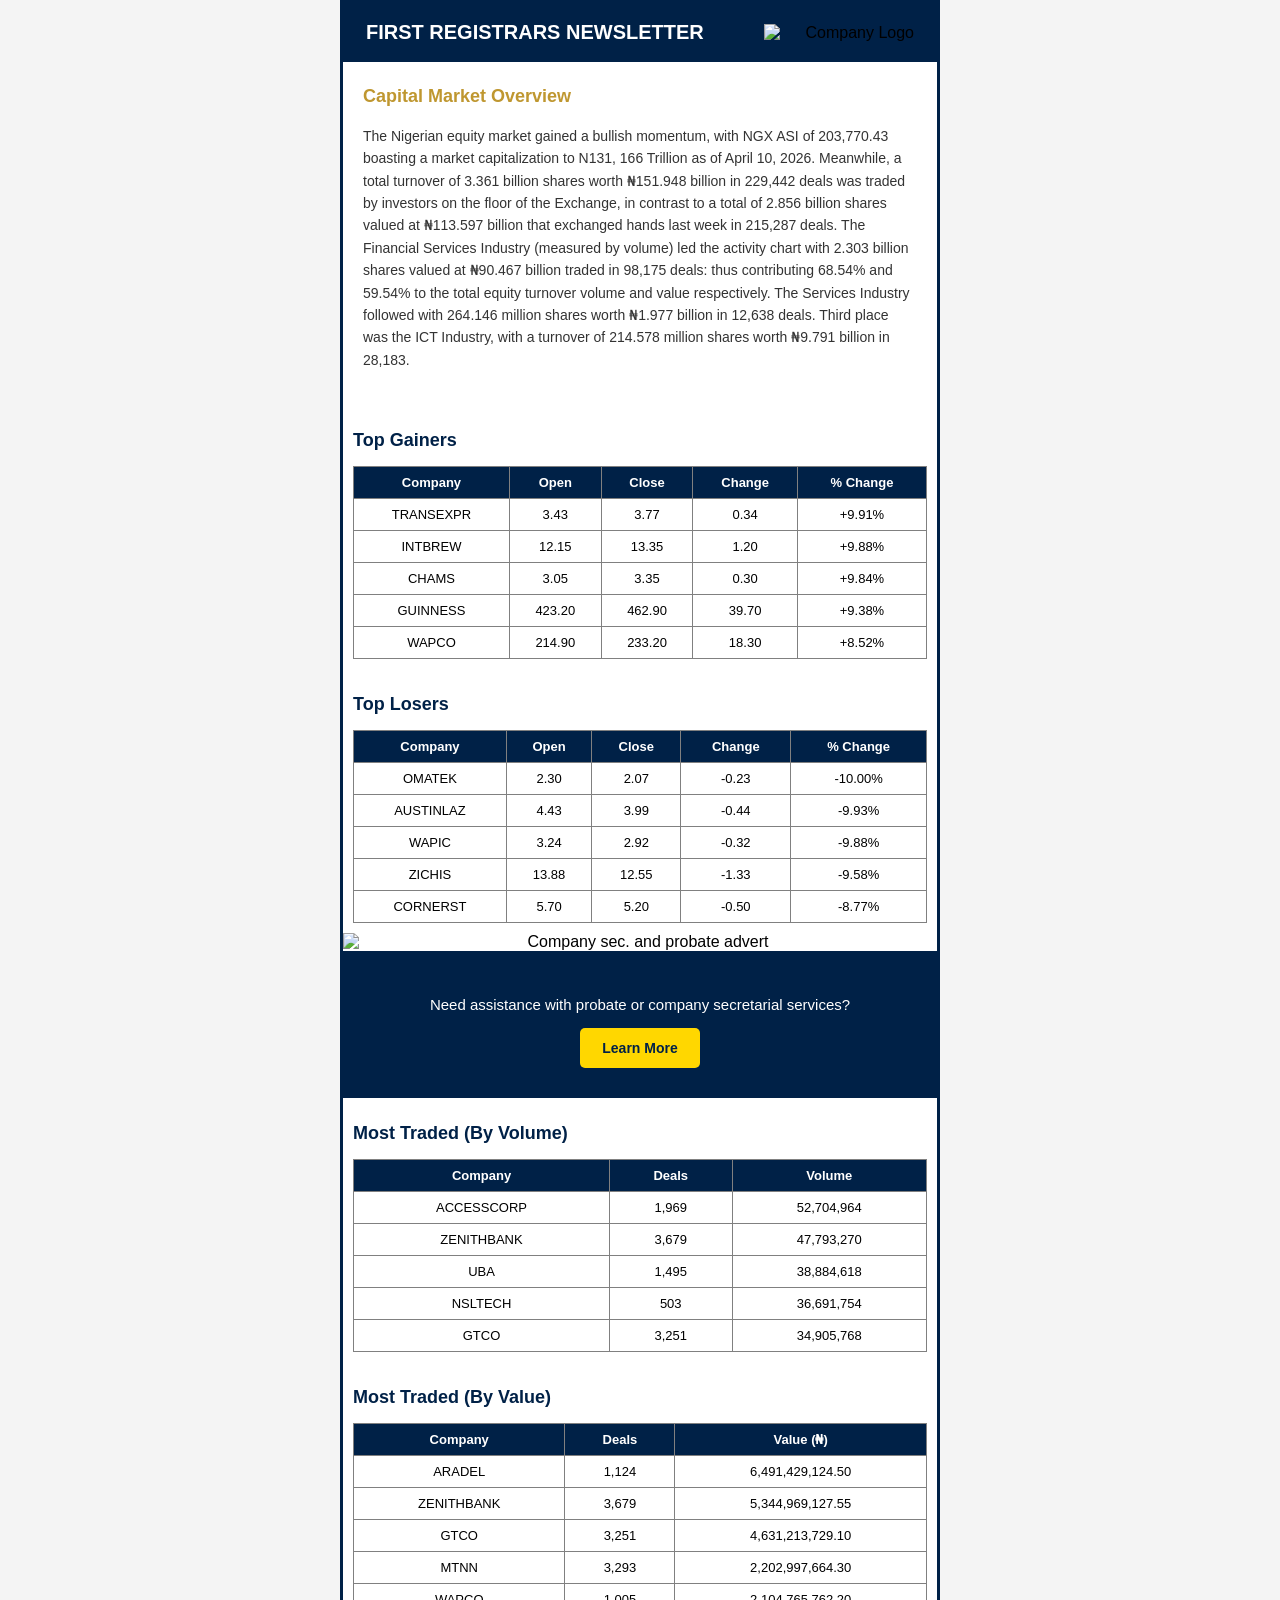
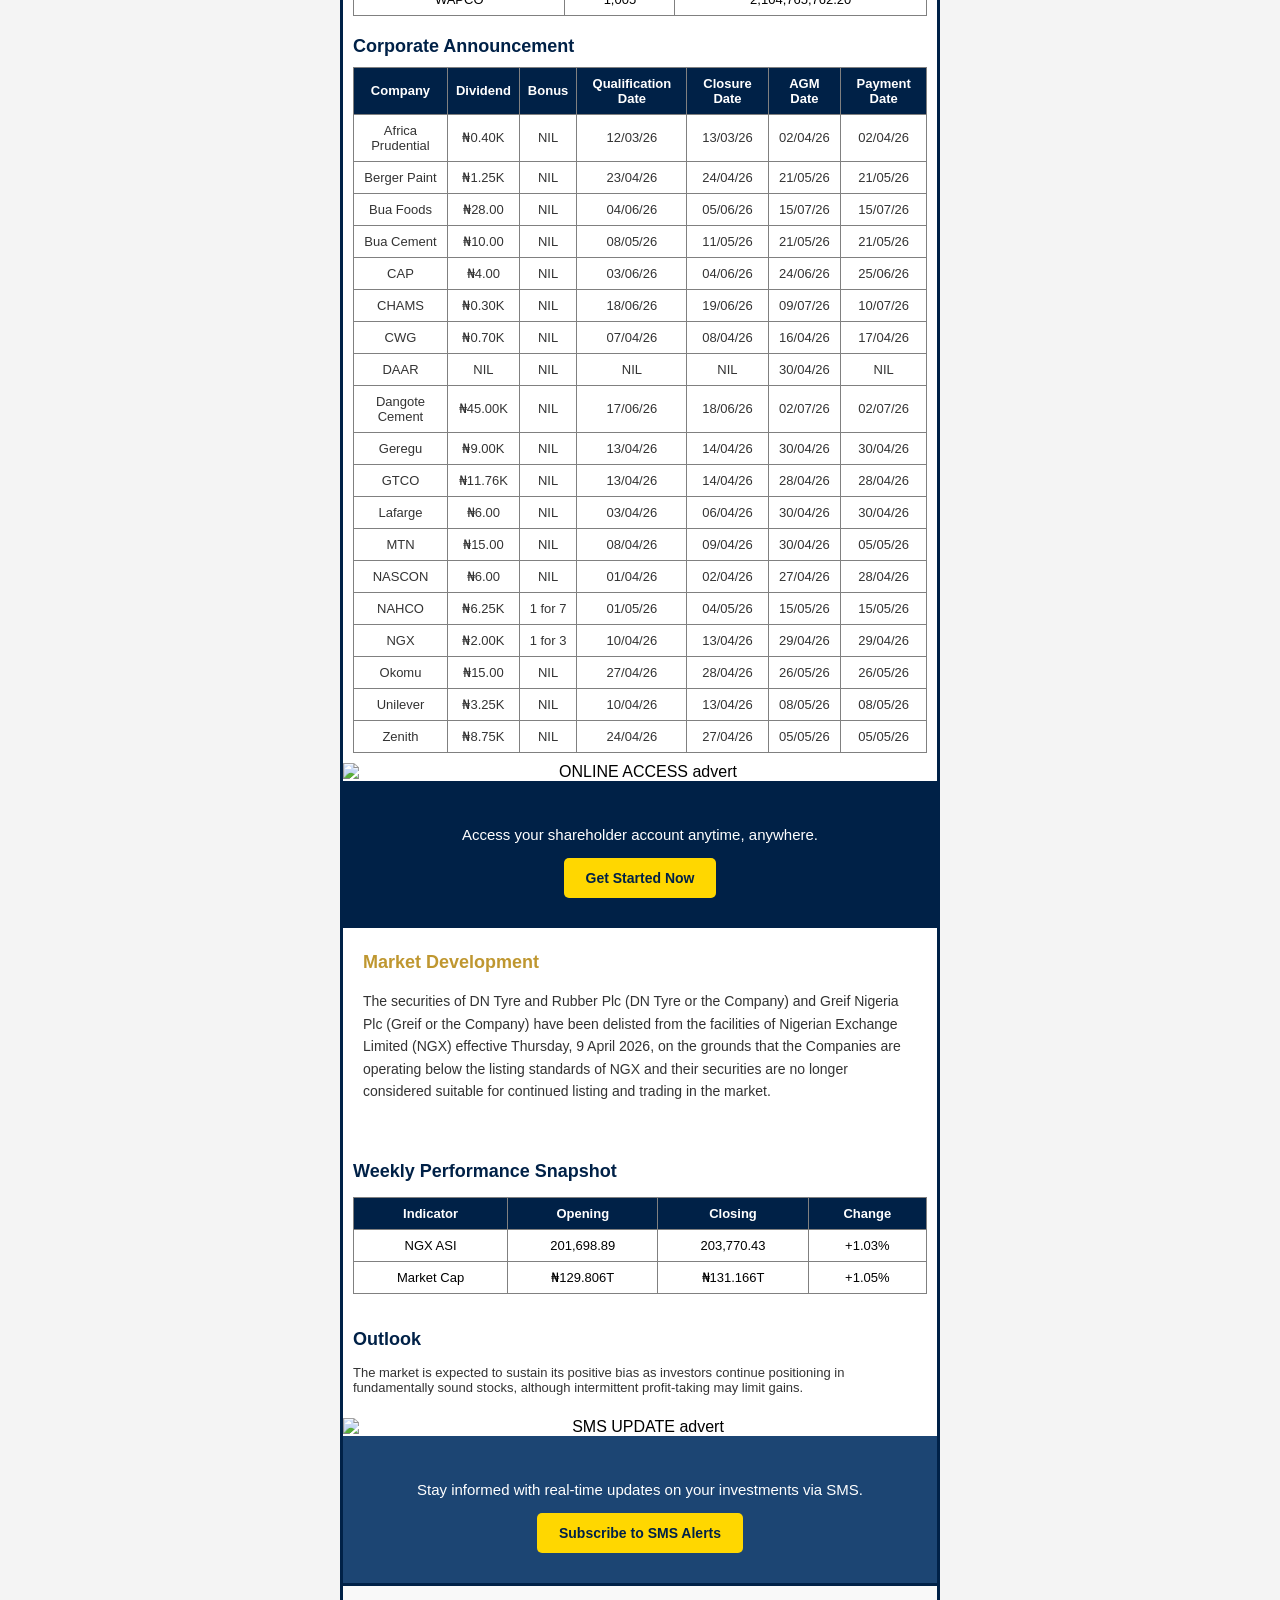
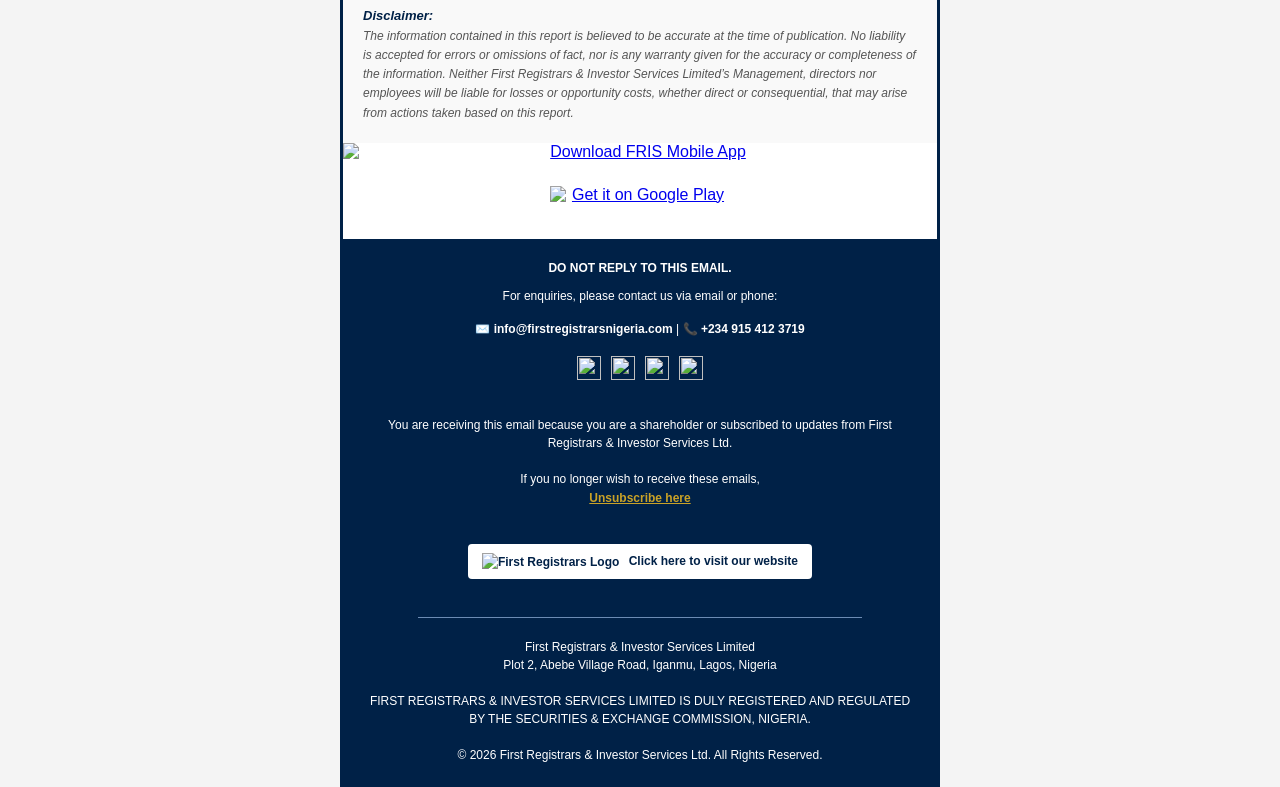
==== commit 03f552f4: "Update newsletter.html" ====
--- a/newsletter.html
+++ b/newsletter.html
@@ -3,187 +3,470 @@
 <head>
 <meta charset="UTF-8">
 <meta name="viewport" content="width=device-width, initial-scale=1.0">
-<title>Email Portfolio</title>
 
 <style>
-body{
-  margin:0;
-  font-family:Arial, sans-serif;
-  background:#f4f4f4;
-}
-
-/* HEADER */
-.header{
-  background:#002147;
-  color:#ffffff;
-  padding:40px 20px;
-  text-align:center;
-}
-  
-  .image-grid{
-  display:flex;
-  gap:10px;
-  flex-wrap:wrap;
-}
-
-.image-grid img{
-  width:48%;
-}
-
-.header h1{
-  margin:0;
-  font-size:30px;
-}
-
-.header p{
-  margin-top:10px;
-  font-size:14px;
-}
-
-/* CONTAINER */
-.container{
-  max-width:900px;
-  margin:30px auto;
-  padding:20px;
-}
-
-/* CARD */
-.card{
-  background:#ffffff;
-  padding:20px;
-  margin-bottom:20px;
-  border-radius:8px;
-  border:1px solid #ddd;
-}
-
-.card h3{
-  margin-top:0;
-}
-  
-  /* IMAGE STYLING */
-.project-img{
-  width:100%;
-  border-radius:8px;
-  transition:0.3s ease;
-}
-
-/* HOVER EFFECT */
-.project-img:hover{
-  transform:scale(1.02);
-}
-
-/* BUTTON */
-.button{
-  display:inline-block;
-  background:#002147;
-  color:#ffffff;
-  padding:10px 18px;
-  text-decoration:none;
-  margin-top:10px;
-  border-radius:5px;
-  transition:0.3s ease;
-}
-
-.button:hover{
-  background:#001530;
-}
-
-/* CONTACT SECTION */
-.contact{
-  background:#002147;
-  color:#ffffff;
-  padding:30px;
-  text-align:center;
-  border-radius:8px;
-}
-
-.contact a{
-  color:#FFD700;
-  text-decoration:none;
-  font-weight:bold;
-}
-
-/* FOOTER */
-.footer{
-  text-align:center;
-  padding:20px;
-  font-size:12px;
-  color:#777;
-}
-
-/* MOBILE */
 @media screen and (max-width:600px){
-  .container{
-    padding:10px;
-  }
+  .container{width:100% !important;}
+  .padding{padding:15px !important;}
+  .fluid-img{width:100% !important; height:auto !important;}
+  .text-center{text-align:center !important;}
 }
 </style>
 
 </head>
-
-<body>
-
-<!-- HEADER -->
-<div class="header">
-  <h1>Omoduni Bolorunduro Mark</h1>
-  <p>HTML Email Developer | Responsive Email Templates | Email Marketing Specialist</p>
-</div>
-
-<!-- MAIN -->
-<div class="container">
-
-  <h2>My Projects</h2>
-
-  <!-- PROJECT -->
- <div class="card">
-  <h3>📧 Financial Newsletter Template</h3>
-
-  <div class="image-grid">
-    <img src="newsletter-desktop.png" class="project-img">
-    <img src="newsletter-mobile.png" class="project-img">
+<body style="margin:0; padding:0; background:#f4f4f4; font-family:Arial, sans-serif;">
+<table width="100%" cellpadding="0" cellspacing="0" role="presentation">
+  <tr>
+    <td align="center">
+		
+		<!-- Main Container -->
+      
+     <table width="600" class="container" cellpadding="0" cellspacing="0" role="presentation"
+style="background:#ffffff; border:3px solid #002147;">
+        
+		 
+		<!-- HEADER -->
+<tr>
+<td style="background:#002147; padding:15px 20px;" class="padding">
+
+<table width="100%" role="presentation">
+<tr>
+
+<td style="color:#ffffff; font-size:20px; font-weight:bold;">
+FIRST REGISTRARS NEWSLETTER
+</td>
+
+<td align="right">
+<img src="https://res.cloudinary.com/dc6kfrchh/image/upload/v1773498320/first_registrars_logo_mn7bsu.png"
+width="150" alt="Company Logo" style="display:block;">
+</td>
+
+</tr>
+</table>
+
+</td>
+</tr>
+        
+        <!-- SECTION 1: Capital Market -->
+        <tr>
+          <td style="padding:20px; font-size:14px; line-height:1.6; color:#333333;"><h2 style="font-size:18px; font-weight:bold; color:#BF9730; margin:0 0 10px;">Capital Market Overview</h2>
+            <p> The Nigerian equity market gained a bullish momentum, with NGX ASI of 203,770.43 boasting a market capitalization to N131, 166 Trillion as of April 10, 2026. Meanwhile, a total turnover of 3.361 billion shares worth ₦151.948 billion in 229,442 deals was traded by investors on the floor of the Exchange, in contrast to a total of 2.856 billion shares valued at ₦113.597 billion that exchanged hands last week in 215,287 deals. The Financial Services Industry (measured by volume) led the activity chart with 2.303 billion shares valued at ₦90.467 billion traded in 98,175 deals: thus contributing 68.54% and 59.54% to the total equity turnover volume and value respectively. The Services Industry followed with 264.146 million shares worth ₦1.977 billion in 12,638 deals. Third place was the ICT Industry, with a turnover of 214.578 million shares worth ₦9.791 billion in 28,183. </p></td>
+        </tr>
+        
+        <!-- TOP GAINERS -->
+<tr>
+  <td style="padding:10px;">
+    <h2 style="font-size:18px; color:#002147;">Top Gainers</h2>
+    <table border="1" cellpadding="8" cellspacing="0" width="100%" style="border-collapse:collapse; font-size:13px; text-align:center;">
+      <tr style="background-color:#002147; color:#fff;">
+        <th>Company</th><th>Open</th><th>Close</th><th>Change</th><th>% Change</th>
+      </tr>
+      <tr><td>TRANSEXPR</td><td>3.43</td><td>3.77</td><td>0.34</td><td>+9.91%</td></tr>
+      <tr><td>INTBREW</td><td>12.15</td><td>13.35</td><td>1.20</td><td>+9.88%</td></tr>
+      <tr><td>CHAMS</td><td>3.05</td><td>3.35</td><td>0.30</td><td>+9.84%</td></tr>
+      <tr><td>GUINNESS</td><td>423.20</td><td>462.90</td><td>39.70</td><td>+9.38%</td></tr>
+      <tr><td>WAPCO</td><td>214.90</td><td>233.20</td><td>18.30</td><td>+8.52%</td></tr>
+    </table>
+  </td>
+</tr>
+        
+        <!-- TOP LOSERS -->
+<tr>
+  <td style="padding:10px;">
+    <h2 style="font-size:18px; color:#002147;">Top Losers</h2>
+    <table border="1" cellpadding="8" cellspacing="0" width="100%" style="border-collapse:collapse; font-size:13px; text-align:center;">
+      <tr style="background-color:#002147; color:#fff;">
+        <th>Company</th><th>Open</th><th>Close</th><th>Change</th><th>% Change</th>
+      </tr>
+      <tr><td>OMATEK</td><td>2.30</td><td>2.07</td><td>-0.23</td><td>-10.00%</td></tr>
+      <tr><td>AUSTINLAZ</td><td>4.43</td><td>3.99</td><td>-0.44</td><td>-9.93%</td></tr>
+      <tr><td>WAPIC</td><td>3.24</td><td>2.92</td><td>-0.32</td><td>-9.88%</td></tr>
+      <tr><td>ZICHIS</td><td>13.88</td><td>12.55</td><td>-1.33</td><td>-9.58%</td></tr>
+      <tr><td>CORNERST</td><td>5.70</td><td>5.20</td><td>-0.50</td><td>-8.77%</td></tr>
+    </table>
+  </td>
+</tr>
+      
+		   <tr>
+  <td align="center">
+    <img src="https://res.cloudinary.com/dc6kfrchh/image/upload/v1775563250/probate_page-0001_ig8oey.jpg"
+         alt="Company sec. and probate advert"
+         width="600"
+         style="display:block; width:100%; height:auto; border:0;">
+  </td>
+</tr>
+		 
+<tr>
+  <td align="center" style="background-color:#002147; padding:30px;">
     
-  </div>
-
-  <p>
-    A responsive HTML email template designed for financial updates, featuring data tables, CTAs, and cross-client compatibility.
-  </p>
-
-  <a href="newsletter.html" class="button">View Template</a>
-</div>
-
-  <div class="card">
-    <h3>🛍️ Promotional Email (Coming Soon)</h3>
-    <p>High-converting promotional email for marketing campaigns.</p>
-  </div>
-
-  <div class="card">
-    <h3>👋 Welcome Email (Coming Soon)</h3>
-    <p>Clean onboarding email template for new users.</p>
-  </div>
-
-  <!-- CONTACT SECTION -->
-  <div class="contact">
-    <h2>Let’s Work Together</h2>
-    <p>
-      I design responsive HTML email templates that work across all major email clients and drive engagement.
+    <p style="font-size:15px; color:#ffffff; margin-bottom:15px;">
+      Need assistance with probate or company secretarial services?
     </p>
 
-    <p>
-      📧 <a href="mailto:bolorunduroomoduni@gmail.com">bolorunduroomoduni@gmail.com</a><br><br>
-      📞 <a href="tel:+2348102796552">+234 810 279 6552</a>
+    <a href="https://firstregistrarsnigeria.com/services/probate"
+       style="background:#FFD700; color:#002147; padding:12px 22px; text-decoration:none; border-radius:5px; font-size:14px; display:inline-block; font-weight:bold;">
+       Learn More
+    </a>
+
+  </td>
+</tr>
+		 
+		 <!-- MOST TRADED BY VOLUME -->
+<tr>
+  <td style="padding:10px;">
+    <h2 style="font-size:18px; color:#002147;">Most Traded (By Volume)</h2>
+    <table border="1" cellpadding="8" cellspacing="0" width="100%" style="border-collapse:collapse; font-size:13px; text-align:center;">
+      <tr style="background-color:#002147; color:#fff;">
+        <th>Company</th><th>Deals</th><th>Volume</th>
+      </tr>
+      <tr><td>ACCESSCORP</td><td>1,969</td><td>52,704,964</td></tr>
+      <tr><td>ZENITHBANK</td><td>3,679</td><td>47,793,270</td></tr>
+      <tr><td>UBA</td><td>1,495</td><td>38,884,618</td></tr>
+      <tr><td>NSLTECH</td><td>503</td><td>36,691,754</td></tr>
+      <tr><td>GTCO</td><td>3,251</td><td>34,905,768</td></tr>
+    </table>
+  </td>
+</tr>
+ 
+        
+        <!-- MOST TRADED BY VALUE -->
+<tr>
+  <td style="padding:10px;">
+    <h2 style="font-size:18px; color:#002147;">Most Traded (By Value)</h2>
+    <table border="1" cellpadding="8" cellspacing="0" width="100%" style="border-collapse:collapse; font-size:13px; text-align:center;">
+      <tr style="background-color:#002147; color:#fff;">
+        <th>Company</th><th>Deals</th><th>Value (₦)</th>
+      </tr>
+      <tr><td>ARADEL</td><td>1,124</td><td>6,491,429,124.50</td></tr>
+      <tr><td>ZENITHBANK</td><td>3,679</td><td>5,344,969,127.55</td></tr>
+      <tr><td>GTCO</td><td>3,251</td><td>4,631,213,729.10</td></tr>
+      <tr><td>MTNN</td><td>3,293</td><td>2,202,997,664.30</td></tr>
+      <tr><td>WAPCO</td><td>1,005</td><td>2,104,765,762.20</td></tr>
+    </table>
+  </td>
+</tr>
+		 
+		 <tr>
+  <td style="padding:10px;">
+    <h2 style="font-size:18px; color:#002147; margin:0 0 10px;">
+      Corporate Announcement
+    </h2>
+
+    <table border="1" cellpadding="8" cellspacing="0" width="100%" 
+      style="border-collapse:collapse; font-size:13px; text-align:center; color:#333;">
+
+      <tr style="background-color:#002147; color:#ffffff;">
+        <th>Company</th>
+        <th>Dividend</th>
+        <th>Bonus</th>
+        <th>Qualification Date</th>
+        <th>Closure Date</th>
+        <th>AGM Date</th>
+        <th>Payment Date</th>
+      </tr>
+
+      <tr><td>Africa Prudential</td><td>₦0.40K</td><td>NIL</td><td>12/03/26</td><td>13/03/26</td><td>02/04/26</td><td>02/04/26</td></tr>
+      <tr><td>Berger Paint</td><td>₦1.25K</td><td>NIL</td><td>23/04/26</td><td>24/04/26</td><td>21/05/26</td><td>21/05/26</td></tr>
+      <tr><td>Bua Foods</td><td>₦28.00</td><td>NIL</td><td>04/06/26</td><td>05/06/26</td><td>15/07/26</td><td>15/07/26</td></tr>
+      <tr><td>Bua Cement</td><td>₦10.00</td><td>NIL</td><td>08/05/26</td><td>11/05/26</td><td>21/05/26</td><td>21/05/26</td></tr>
+      <tr><td>CAP</td><td>₦4.00</td><td>NIL</td><td>03/06/26</td><td>04/06/26</td><td>24/06/26</td><td>25/06/26</td></tr>
+      <tr><td>CHAMS</td><td>₦0.30K</td><td>NIL</td><td>18/06/26</td><td>19/06/26</td><td>09/07/26</td><td>10/07/26</td></tr>
+      <tr><td>CWG</td><td>₦0.70K</td><td>NIL</td><td>07/04/26</td><td>08/04/26</td><td>16/04/26</td><td>17/04/26</td></tr>
+      <tr><td>DAAR</td><td>NIL</td><td>NIL</td><td>NIL</td><td>NIL</td><td>30/04/26</td><td>NIL</td></tr>
+      <tr><td>Dangote Cement</td><td>₦45.00K</td><td>NIL</td><td>17/06/26</td><td>18/06/26</td><td>02/07/26</td><td>02/07/26</td></tr>
+      <tr><td>Geregu</td><td>₦9.00K</td><td>NIL</td><td>13/04/26</td><td>14/04/26</td><td>30/04/26</td><td>30/04/26</td></tr>
+      <tr><td>GTCO</td><td>₦11.76K</td><td>NIL</td><td>13/04/26</td><td>14/04/26</td><td>28/04/26</td><td>28/04/26</td></tr>
+      <tr><td>Lafarge</td><td>₦6.00</td><td>NIL</td><td>03/04/26</td><td>06/04/26</td><td>30/04/26</td><td>30/04/26</td></tr>
+      <tr><td>MTN</td><td>₦15.00</td><td>NIL</td><td>08/04/26</td><td>09/04/26</td><td>30/04/26</td><td>05/05/26</td></tr>
+      <tr><td>NASCON</td><td>₦6.00</td><td>NIL</td><td>01/04/26</td><td>02/04/26</td><td>27/04/26</td><td>28/04/26</td></tr>
+      <tr><td>NAHCO</td><td>₦6.25K</td><td>1 for 7</td><td>01/05/26</td><td>04/05/26</td><td>15/05/26</td><td>15/05/26</td></tr>
+      <tr><td>NGX</td><td>₦2.00K</td><td>1 for 3</td><td>10/04/26</td><td>13/04/26</td><td>29/04/26</td><td>29/04/26</td></tr>
+      <tr><td>Okomu</td><td>₦15.00</td><td>NIL</td><td>27/04/26</td><td>28/04/26</td><td>26/05/26</td><td>26/05/26</td></tr>
+      <tr><td>Unilever</td><td>₦3.25K</td><td>NIL</td><td>10/04/26</td><td>13/04/26</td><td>08/05/26</td><td>08/05/26</td></tr>
+      <tr><td>Zenith</td><td>₦8.75K</td><td>NIL</td><td>24/04/26</td><td>27/04/26</td><td>05/05/26</td><td>05/05/26</td></tr>
+
+    </table>
+  </td>
+</tr>
+		 
+		  <tr>
+  <td align="center">
+    <img src="https://res.cloudinary.com/dc6kfrchh/image/upload/v1775562815/FRISBITS_Newsletter_o6woja.jpg"
+         alt="ONLINE ACCESS advert"
+         width="600"
+         style="display:block; width:100%; height:auto; border:0;">
+  </td>
+</tr>
+
+<tr>
+  <td align="center" style="background-color:#002147; padding:30px;">
+    
+    <p style="font-size:15px; color:#ffffff; margin-bottom:15px;">
+      Access your shareholder account anytime, anywhere.
     </p>
 
-    <p>
-      Available for freelance & remote opportunities
+    <a href="https://access.firstregistrarsnigeria.com/register"
+       style="background:#FFD700; color:#002147; padding:12px 22px; text-decoration:none; border-radius:5px; font-size:14px; display:inline-block; font-weight:bold;">
+       Get Started Now
+    </a>
+
+  </td>
+</tr>
+        
+        <!-- SECTION 6: Capital -->
+        <tr>
+          <td style="padding:20px; font-size:14px; line-height:1.6; color:#333333;"><h2 style="font-size:18px; font-weight:bold; color:#BF9730; margin:0 0 10px;"> Market Development </h2>
+            <p> The securities of DN Tyre and Rubber Plc (DN Tyre or the Company) and Greif Nigeria Plc (Greif or the Company) have been delisted from the facilities of Nigerian Exchange Limited (NGX) effective Thursday, 9 April 2026, on the grounds that the Companies are operating below the listing standards of NGX and their securities are no longer considered suitable for continued listing and trading in the market. </p></td>
+        </tr>
+		 
+   
+		 
+		 
+        
+          <!-- WEEKLY PERFORMANCE SNAPSHOT -->
+<tr>
+  <td style="padding:10px;">
+    <h2 style="font-size:18px; color:#002147;">Weekly Performance Snapshot</h2>
+    <table border="1" cellpadding="8" cellspacing="0" width="100%" style="border-collapse:collapse; font-size:13px; text-align:center;">
+      <tr style="background-color:#002147; color:#fff;">
+        <th>Indicator</th><th>Opening</th><th>Closing</th><th>Change</th>
+      </tr>
+      <tr><td>NGX ASI</td><td>201,698.89</td><td>203,770.43</td><td>+1.03%</td></tr>
+      <tr><td>Market Cap</td><td>₦129.806T</td><td>₦131.166T</td><td>+1.05%</td></tr>
+    </table>
+  </td>
+</tr>
+        
+        <!-- OUTLOOK -->
+<tr>
+  <td style="padding:10px;">
+    <h2 style="font-size:18px; color:#002147;">Outlook</h2>
+    <p style="font-size:13px; color:#333;">
+      The market is expected to sustain its positive bias as investors continue positioning in fundamentally sound stocks, 
+      although intermittent profit-taking may limit gains.
     </p>
-  </div>
-
-</div>
-
-<!-- FOOTER -->
-<div class="footer">
-  © 2026 Omoduni Bolorunduro Mark
-</div>
-
+  </td>
+</tr>
+
+        
+<!--
+        <tr>
+          <td style="padding:20px; font-size:14px; line-height:1.6; color:#333333;"><h2 style="font-size:18px; color:#BF9730; margin:0 0 10px; font-weight:bold;">More text</h2>
+            <p> Nigeria’s apex capital market regulator, Securities and Exchange Commission (SEC) is set to launch a new identification device that will allow investors to determine whether any firm or individual is statutorily empowered to offer investment products and services.
+              
+              The dedicated Unstructured Supplementary Service Data (USSD) code system does not require internet service. It works seamlessly with all mobile phones. The USSD initiative is aimed at making verification processes more accessible, particularly for Nigerians in areas with limited internet access. </p></td>
+        </tr>
+-->
+     <tr>
+  <td align="center">
+    <img src="https://res.cloudinary.com/dc6kfrchh/image/upload/v1775563763/FRISBITS_Newsletter_1_v2nivn.jpg"
+         alt="SMS UPDATE advert"
+         width="600"
+         style="display:block; width:100%; height:auto; border:0;">
+  </td>
+</tr>
+
+<tr>
+  <td align="center" style="background-color:#1C4573; padding:30px;">
+    
+    <p style="font-size:15px; color:#ffffff; margin-bottom:15px;">
+      Stay informed with real-time updates on your investments via SMS.
+    </p>
+
+    <a href="https://access.firstregistrarsnigeria.com/login"
+       style="background:#FFD700; color:#002147; padding:12px 22px; text-decoration:none; border-radius:5px; font-size:14px; display:inline-block; font-weight:bold;">
+       Subscribe to SMS Alerts
+    </a>
+
+  </td>
+</tr>
+        
+        <!-- SECTION 8: Disclaimer -->
+        <tr>
+          <td style="
+    padding:20px;
+    font-size:12px;
+    line-height:1.6;
+    color:#555555;
+    background:#f9f9f9;
+    border-top:3px solid #002147; /* Deep blue accent line */
+    font-family:Arial, sans-serif;
+  "><strong style="color:#002147; font-style:italic; font-size:13px;">Disclaimer:</strong><br>
+            <em> The information contained in this report is believed to be accurate at the time of publication. 
+            No liability is accepted for errors or omissions of fact, nor is any warranty given for the accuracy or completeness of the information. 
+            Neither First Registrars &amp;
+            Investor Services Limited’s Management, directors nor employees will be liable for losses or opportunity costs, 
+            whether direct or consequential, that may arise from actions taken based on this report. </em></td>
+        </tr>
+		 
+		<!-- APP DOWNLOAD SECTION START -->
+
+<!-- CLICKABLE BANNER -->
+<tr>
+  <td align="center" style="padding:0;">
+    <a href="https://play.google.com/store/apps/details?id=com.itech.frismobile&utm_source=email&utm_medium=newsletter&utm_campaign=fris_app" target="_blank">
+      <img src="https://res.cloudinary.com/dc6kfrchh/image/upload/v1775565838/FRIS_Mobile_App__Now_on_Google_Play_u62hdx.png"
+           alt="Download FRIS Mobile App"
+           width="600"
+           style="display:block; width:100%; max-width:600px; height:auto; border:0;">
+    </a>
+  </td>
+</tr>
+
+<!-- SPACING -->
+<tr>
+  <td height="10" style="font-size:0; line-height:0;">&nbsp;</td>
+</tr>
+
+<!-- GOOGLE PLAY BUTTON -->
+<tr>
+  <td align="center" style="padding:10px;">
+    <table border="0" cellpadding="0" cellspacing="0" align="center">
+      <tr>
+        <td align="center" style="padding:5px;">
+          <a href="https://play.google.com/store/apps/details?id=com.itech.frismobile&utm_source=email&utm_medium=newsletter&utm_campaign=fris_app" target="_blank">
+            <img src="https://upload.wikimedia.org/wikipedia/commons/7/78/Google_Play_Store_badge_EN.svg"
+                 alt="Get it on Google Play"
+                 width="180"
+                 style="display:block; border:0;">
+          </a>
+        </td>
+      </tr>
+    </table>
+  </td>
+</tr>
+
+<!-- FALLBACK TEXT CTA (FOR IMAGES OFF) -->
+<tr>
+  <td align="center" style="padding:10px;">
+    <a href="https://play.google.com/store/apps/details?id=com.itech.frismobile"
+       style="font-size:13px; font-family:Arial, sans-serif; color:#002147; text-decoration:underline;">
+      
+    </a>
+  </td>
+</tr>
+
+<!-- APP DOWNLOAD SECTION END -->
+		 
+		 
+		 
+		 
+<!--
+        <tr>
+          <td align="center"><img src="https://res.cloudinary.com/dc6kfrchh/image/upload/v1775565838/FRIS_Mobile_App__Now_on_Google_Play_u62hdx.png"
+         alt="FRIS MOBILE  advert"
+         width="600"
+         style="display:block; width:100%; height:auto; border:0;"></td>
+        </tr>
+-->
+        
+        <!-- SECTION 9: Quick Links -->
+     
+        
+        <!-- Footer -->
+          <tr>
+  <td bgcolor="#002147" align="center" style="padding:20px; color:#ffffff; font-size:12px; line-height:1.5;">
+
+
+<!-- DO NOT REPLY Notice -->
+<p style="margin:0 0 10px 0; font-weight:bold;">DO NOT REPLY TO THIS EMAIL.</p>
+<p style="margin:0 0 15px 0;">
+  For enquiries, please contact us via email or phone:
+</p>
+
+<!-- Main Contact Info -->
+<a href="mailto:info@firstregistrarsnigeria.com"
+   style="color:#ffffff; text-decoration:none; font-weight:bold;">
+   ✉️ info@firstregistrarsnigeria.com
+</a> | 
+<a href="tel:+2349154123719"
+   style="color:#ffffff; text-decoration:none; font-weight:bold;">
+   📞 +234 915 412 3719
+</a>
+
+<br><br>
+
+<!-- Social Icons -->
+<table border="0" cellpadding="0" cellspacing="0" align="center">
+  <tr>
+    <td align="center" style="padding:0 5px;">
+      <a href="https://www.facebook.com/share/14JDyFVJGzm/">
+        <img src="https://res.cloudinary.com/dc6kfrchh/image/upload/v1765447951/facebook_u7ejvv.jpg" width="24" height="24" style="display:block; border:0;">
+      </a>
+    </td>
+    <td align="center" style="padding:0 5px;">
+      <a href="https://www.linkedin.com/company/first-registrars-nigeria-limited/">
+        <img src="https://res.cloudinary.com/dc6kfrchh/image/upload/v1765449595/linkin_alev6n.png" width="24" height="24" style="display:block; border:0;">
+      </a>
+    </td>
+    <td align="center" style="padding:0 5px;">
+      <a href="https://www.instagram.com/firstregistrars">
+        <img src="https://res.cloudinary.com/dc6kfrchh/image/upload/v1765449595/insta_z2pcgm.jpg" width="24" height="24" style="display:block; border:0;">
+      </a>
+    </td>
+    <td align="center" style="padding:0 5px;">
+      <a href="https://youtube.com/@firstregistrars7525">
+        <img src="https://res.cloudinary.com/dc6kfrchh/image/upload/v1765449595/youtube_ais55n.png" width="24" height="24" style="display:block; border:0;">
+      </a>
+    </td>
+  </tr>
+</table>
+
+<br><br>
+
+You are receiving this email because you are a shareholder or subscribed to updates from First Registrars &amp; Investor Services Ltd.
+
+<br><br>
+    
+    <p style="font-size:12px; color:#ffffff; text-align:center; margin:0; line-height:1.6;">
+ If you no longer wish to receive these emails,
+  <br>
+  <a href="https://forms.cloud.microsoft/r/TqpUiGAY6U" 
+     style="color:#C9A227; text-decoration:underline; font-weight:bold;">
+    Unsubscribe here
+  </a>
+</p>
+
+
+
+<br><br>
+    <a href="https://www.firstregistrarsnigeria.com"
+style="display:inline-block; background-color:#ffffff; color:#002147; 
+text-decoration:none; font-weight:bold; padding:8px 14px; 
+border-radius:4px;">
+
+<img src="https://res.cloudinary.com/dc6kfrchh/image/upload/v1773498320/first_registrars_logo_mn7bsu.png"
+alt="First Registrars Logo"
+width="60"
+height="20"
+style="vertical-align:middle; margin-right:6px; border:0;">
+
+Click here to visit our website
+</a>
+<br><br>
+
+<!-- Divider -->
+<hr style="border:none; border-top:1px solid #6c8bb3; width:80%; margin:20px auto;">
+
+<!-- Company Address -->
+First Registrars &amp; Investor Services Limited<br>
+Plot 2, Abebe Village Road, Iganmu, Lagos, Nigeria
+
+<br><br>
+
+<!-- Regulatory Statement -->
+FIRST REGISTRARS &amp; INVESTOR SERVICES LIMITED IS DULY REGISTERED AND REGULATED BY THE SECURITIES &amp; EXCHANGE COMMISSION, NIGERIA.
+
+<br><br>
+
+© 2026 First Registrars &amp; Investor Services Ltd. All Rights Reserved.
+
+
+  </td>
+</tr>
+
+      </table></td>
+  </tr>
+</table>
 </body>
 </html>
